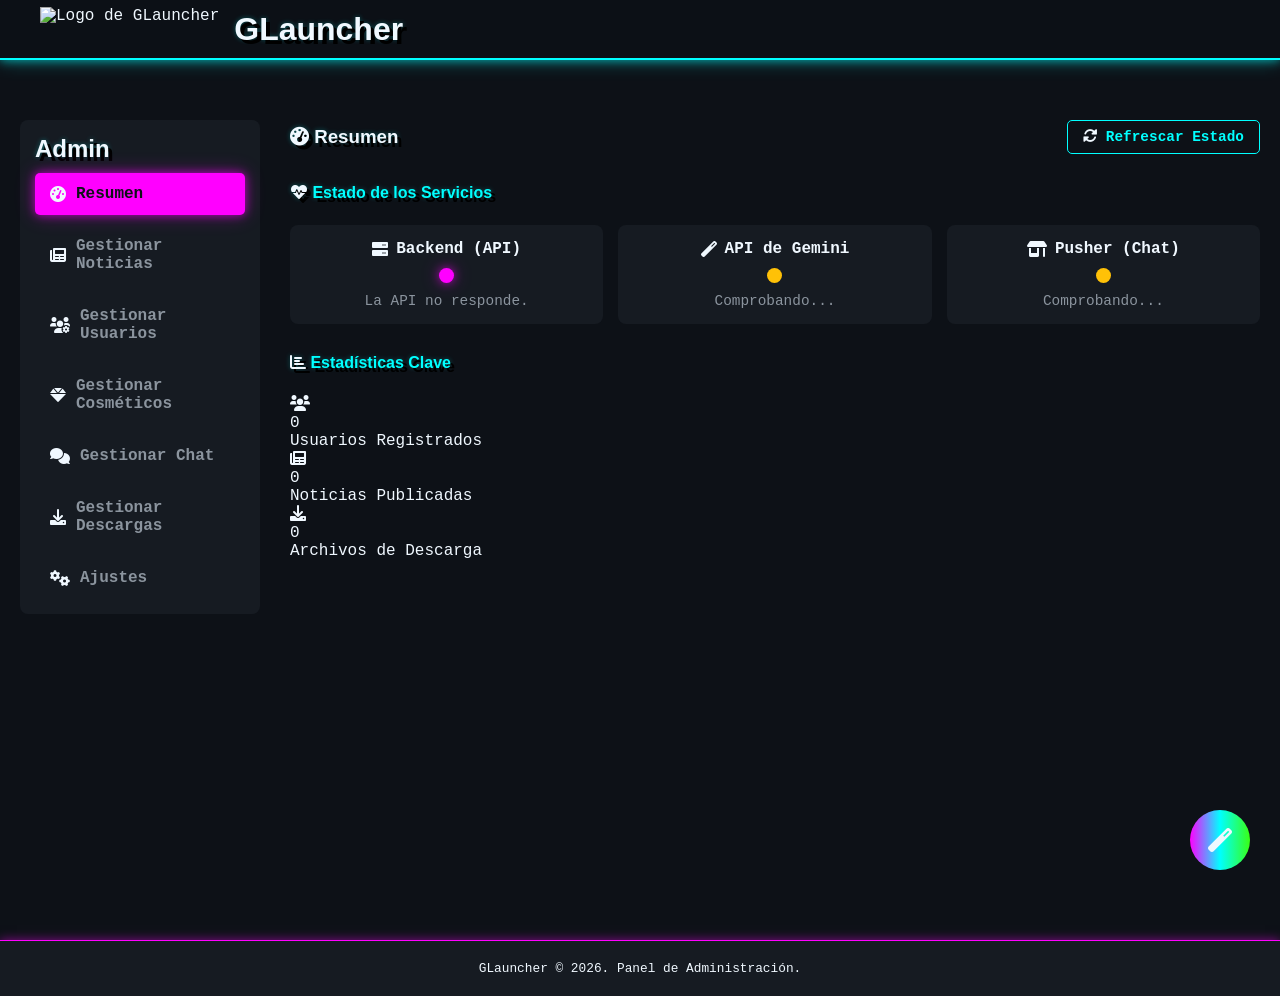
==== admin.html @ f02b7569 "Update 4.3" ====
<!DOCTYPE html>
<html lang="es">
<head>
    <meta charset="UTF-8">
    <meta name="viewport" content="width=device-width, initial-scale=1.0">
    <title>Panel de Administración - GLauncher</title>
    <link rel="stylesheet" href="css/styles.css">
    <link rel="stylesheet" href="css/admin-styles.css">
    <link rel="stylesheet" href="https://cdnjs.cloudflare.com/ajax/libs/font-awesome/6.0.0-beta3/css/all.min.css">
    <script type="module" src="https://cdn.jsdelivr.net/npm/emoji-picker-element@^1/index.js"></script>
    <link rel="icon" type="image/png" href="images/GLauncher logo.png">
</head>
<body>
    <!-- Spinner de Carga, Notificaciones y Pantalla Offline -->
    <div id="notification-container"></div>
    <div id="offline-overlay" class="offline-overlay"><div class="offline-content"><i class="fas fa-wifi"></i><h2>Sin Conexión</h2><p>Revisa tu red e inténtalo de nuevo.</p></div></div>
    
    <!-- Modal para Baneo de Usuario -->
    <div id="ban-modal" class="modal-overlay" style="display: none;">
        <div class="modal-content">
            <h3 id="ban-modal-title">Sancionar Usuario</h3>
            <form id="ban-form">
                <input type="hidden" id="ban-user-id">
                <label for="ban-duration">Duración (horas, 0 para desbanear):</label>
                <input type="number" id="ban-duration" min="0" value="24" required>
                <label for="ban-reason">Motivo:</label>
                <textarea id="ban-reason" rows="3" placeholder="Ej: Uso de lenguaje inapropiado"></textarea>
                <div class="modal-actions"><button type="submit" class="action-btn save-btn">Aplicar</button><button type="button" id="cancel-ban-btn" class="action-btn cancel-btn">Cancelar</button></div>
            </form>
        </div>
    </div>

    <header class="header">
        <div class="logo-container">
            <img src="images/GLauncher logo.png" alt="Logo de GLauncher" class="logo">
            <h1>GLauncher</h1>
        </div>
        <nav id="admin-nav" class.="auth-buttons" style="display: none;">
            <a href="index.html" class="auth-button"><i class="fas fa-home"></i> Volver al Inicio</a>
            <a href="#" id="logout-btn" class="auth-button"><i class="fas fa-sign-out-alt"></i> Cerrar Sesión</a>
        </nav>
    </header>

    <!-- Contenido principal del panel de administración -->
    <main id="admin-main-content" class="main-content admin-page">

        <div class="admin-container">
            <!-- Columna de Navegación -->
            <aside class="admin-sidebar">
                <div class="sidebar-header">
                    <h3 class="neon-title" style="font-size: 1.5em; margin: 0;">Admin</h3>
                </div>
                <a href="#" class="admin-nav-item active" data-target="dashboard-manager"><i class="fas fa-tachometer-alt"></i> Resumen</a>
                <a href="#" class="admin-nav-item" data-target="news-manager"><i class="fas fa-newspaper"></i> Gestionar Noticias</a>
                <a href="#" class="admin-nav-item" data-target="users-manager"><i class="fas fa-users-cog"></i> Gestionar Usuarios</a>
                <a href="#" class="admin-nav-item" data-target="cosmetics-manager"><i class="fas fa-gem"></i> Gestionar Cosméticos</a>
                <a href="#" class="admin-nav-item" data-target="chat-manager"><i class="fas fa-comments"></i> Gestionar Chat</a>
                <a href="#" class="admin-nav-item" data-target="downloads-manager"><i class="fas fa-download"></i> Gestionar Descargas</a>
                <a href="#" class="admin-nav-item" data-target="settings-manager"><i class="fas fa-cogs"></i> Ajustes</a>
            </aside>

            <!-- Contenedor para las vistas principales que se alternan -->
            <div class="admin-main-view">

                <!-- SECCIÓN 0: DASHBOARD / RESUMEN -->
                <section id="dashboard-manager" class="admin-section active">
                    <div class="dashboard-header">
                        <h3><i class="fas fa-tachometer-alt"></i> Resumen</h3>
                        <button id="refresh-status-btn" class="action-btn btn-blue-outline"><i class="fas fa-sync-alt"></i> Refrescar Estado</button>
                    </div>

                    <h4 class="dashboard-subheader"><i class="fas fa-heartbeat"></i> Estado de los Servicios</h4>
                    <div class="status-grid">
                        <div class="status-card" id="status-backend">
                            <div class="status-header"><i class="fas fa-server"></i><span>Backend (API)</span></div>
                            <div class="status-indicator loading" title="Comprobando..."></div>
                            <div class="status-text">Comprobando...</div>
                        </div>
                        <div class="status-card" id="status-gemini">
                            <div class="status-header"><i class="fas fa-magic"></i><span>API de Gemini</span></div>
                            <div class="status-indicator loading" title="Comprobando..."></div>
                            <div class="status-text">Comprobando...</div>
                        </div>
                        <div class="status-card" id="status-pusher">
                            <div class="status-header"><i class="fa-solid fa-shop"></i><span>Pusher (Chat)</span></div>
                            <div class="status-indicator loading" title="Comprobando..."></div>
                            <div class="status-text">Comprobando...</div>
                        </div>
                    </div>

                    <h4 class="dashboard-subheader"><i class="fas fa-chart-bar"></i> Estadísticas Clave</h4>
                    <div class="dashboard-grid">
                        <div class="stat-card">
                            <i class="fas fa-users stat-icon"></i>
                            <div class="stat-value" id="stat-total-users">0</div>
                            <div class="stat-label">Usuarios Registrados</div>
                        </div>
                        <div class="stat-card">
                            <i class="fas fa-newspaper stat-icon"></i>
                            <div class="stat-value" id="stat-total-news">0</div>
                            <div class="stat-label">Noticias Publicadas</div>
                        </div>
                        <div class="stat-card">
                            <i class="fas fa-download stat-icon"></i>
                            <div class="stat-value" id="stat-total-downloads">0</div>
                            <div class="stat-label">Archivos de Descarga</div>
                        </div>
                    </div>
                </section>

                <!-- SECCIÓN 1: GESTOR DE NOTICIAS -->
                <section id="news-manager" class="admin-section">
                    <h3><i class="fas fa-newspaper"></i> Gestionar Noticias</h3>
                    <div class="section-content-grid">
                        <!-- Columna Izquierda: Lista de Noticias -->
                        <div class="news-list-container">
                            <div class="list-header">
                                <h3>Noticias Existentes</h3>
                                <button id="add-new-btn" class="action-btn add-btn"><i class="fas fa-plus"></i> Nueva</button>
                            </div>
                            <div id="news-list" class="news-list">
                                <!-- Las noticias se cargarán aquí -->
                                <p>Cargando noticias...</p>
                            </div>
                        </div>

                        <!-- Columna Derecha: Formulario de Edición/Creación -->
                        <div class="form-container">
                            <form id="news-form">
                                <h3 id="form-title">Crear Nueva Noticia</h3>
                                <input type="hidden" id="news-id" name="id">

                                <div class="form-grid">
                                    <div class="form-group">
                                        <label for="title">Título</label>
                                        <input type="text" id="title" name="title" required>
                                    </div>
                                    <div class="form-group">
                                        <label for="date">Fecha</label>
                                        <input type="date" id="date" name="date" required>
                                    </div>
                                    <div class="form-group">
                                        <label for="category">Categoría</label>
                                        <select id="category" name="category" required>
                                            <option value="juego">Juego</option>
                                            <option value="oficial">Oficial</option>
                                        </select>
                                    </div>
                                    <div class="form-group">
                                        <label for="icon">Icono (Ej: fa-rocket)</label>
                                        <input type="text" id="icon" name="icon" placeholder="Opcional">
                                    </div>
                                </div>

                                <div class="form-group">
                                    <label for="summary">Resumen</label>
                                    <textarea id="summary" name="summary" rows="4" required></textarea>
                                </div>

                                <div class="form-group">
                                    <label for="image">Imagen de la Noticia</label>
                                    <input type="file" id="image" name="image" accept="image/*">
                                    <div id="image-preview-container" style="display: none;">
                                        <img id="image-preview" src="" alt="Vista previa de la imagen">
                                    </div>
                                </div>

                                <div class="form-grid">
                                    <div class="form-group">
                                        <label for="link">URL del Botón</label>
                                        <input type="text" id="link" name="link" required placeholder="https://...">
                                    </div>
                                    <div class="form-group">
                                        <label for="buttonText">Texto del Botón</label>
                                        <input type="text" id="buttonText" name="buttonText" required placeholder="Leer más">
                                    </div>
                                </div>

                                <div class="form-actions">
                                    <button type="submit" id="save-btn" class="action-btn save-btn"><i class="fas fa-save"></i> Guardar</button>
                                    <button type="button" id="cancel-btn" class="action-btn cancel-btn" style="display: none;">Cancelar</button>
                                </div>
                            </form>
                        </div>
                    </div>
                </section>

                <!-- SECCIÓN 2: GESTOR DE USUARIOS -->
                <section id="users-manager" class="admin-section">
                    <h3><i class="fas fa-users-cog"></i> Usuarios Registrados</h3>
                    <div class="user-table-container">
                        <table class="user-table">
                            <thead>
                                <tr>
                                    <th>ID</th>
                                    <th>Nombre de Usuario</th>
                                    <th>Rol y Permisos</th>
                                    <th>Acción</th>
                                </tr>
                            </thead>
                            <tbody id="user-list-body">
                                <!-- Los usuarios se cargarán aquí -->
                            </tbody>
                        </table>
                    </div>
                </section>

                <!-- SECCIÓN NUEVA: GESTOR DE COSMÉTICOS -->
                <section id="cosmetics-manager" class="admin-section">
                    <h3><i class="fas fa-gem"></i> Importador de Accesorios y Cosméticos</h3>
                    <div class="section-content-grid">
                        <!-- Columna Izquierda: Lista de Cosméticos -->
                        <div class="news-list-container">
                            <div class="list-header">
                                <h3>Cosméticos Existentes</h3>
                            </div>
                            <div id="cosmetics-list" class="news-list">
                                <!-- Los cosméticos se cargarán aquí -->
                                <p>Cargando cosméticos...</p>
                            </div>
                        </div>

                        <!-- Columna Derecha: Formulario de Creación -->
                        <div class="form-container">
                            <form id="cosmetic-form" enctype="multipart/form-data">
                                <h3>Añadir Nuevo Cosmético</h3>
                                <div class="form-group">
                                    <label for="cosmetic-name">Nombre del Ítem</label>
                                    <input type="text" id="cosmetic-name" name="name" required>
                                </div>
                                <div class="form-group">
                                    <label for="cosmetic-description">Descripción</label>
                                    <textarea id="cosmetic-description" name="description" rows="3" required></textarea>
                                </div>
                                <div class="form-grid">
                                    <div class="form-group">
                                        <label for="cosmetic-price">Precio (GCoins)</label>
                                        <input type="number" id="cosmetic-price" name="price" required min="0">
                                    </div>
                                    <div class="form-group">
                                        <label for="cosmetic-rarity">Rareza</label>
                                        <select id="cosmetic-rarity" name="rarity" required>
                                            <option value="common">Común</option>
                                            <option value="rare">Raro</option>
                                            <option value="epic">Épico</option>
                                            <option value="legendary">Legendario</option>
                                        </select>
                                    </div>
                                    <div class="form-group">
                                        <label for="cosmetic-category">Categoría</label>
                                        <select id="cosmetic-category" name="category" required>
                                            <option value="Capas">Capas</option>
                                            <option value="Alas">Alas</option>
                                            <option value="Auras">Auras</option>
                                            <option value="Mascotas">Mascotas</option>
                                            <option value="Accesorios">Accesorios (Cabeza)</option>
                                            <option value="Emotes">Emotes</option>
                                        </select>
                                    </div>
                                </div>
                                <div class="form-group"><label>Archivos</label></div>
                                <input type="file" id="cosmetic-model-file" name="model_file" required accept=".bbmodel,.json,.obj"> <small>Modelo 3D (.bbmodel, .json)</small><br>
                                <input type="file" id="cosmetic-image-file" name="image_file" required accept="image/png, image/jpeg, image/gif"> <small>Imagen de vista previa</small>
                                
                                <div class="form-actions" style="margin-top: 20px;">
                                    <button type="submit" class="action-btn save-btn"><i class="fas fa-upload"></i> Crear Ítem</button>
                                </div>
                            </form>
                        </div>
                    </div>
                </section>

                <!-- SECCIÓN 3: GESTOR DE CHAT -->
                <section id="chat-manager" class="admin-section">
                    <h3><i class="fas fa-comments"></i> Herramientas del Chat de TropiRumba</h3>
                    <div class="section-content-grid">
                        <!-- Columna Izquierda: Enviar Mensajes y Reportes -->
                        <div class="form-container">
                            <form id="system-message-form">
                                <h3 id="form-title-system">Enviar Mensaje del Sistema</h3>
                                <div class="form-group">
                                    <label for="system-message-content">Contenido del Mensaje</label>
                                    <textarea id="system-message-content" name="content" rows="4" required placeholder="Ej: El servidor se reiniciará en 5 minutos."></textarea>
                                </div>
                                <div class="form-actions">
                                    <button type="submit" class="action-btn save-btn"><i class="fas fa-paper-plane"></i> Enviar a todos</button>
                                </div>
                            </form>
                        </div>
                        <!-- Columna Derecha: Vista del Chat -->
                        <div class="chat-view-container">
                            <div class="list-header">
                                <h3><i class="fas fa-eye"></i> Vista del Chat Local</h3>
                                <button id="refresh-chat-btn" class="action-btn" style="background-color: var(--neon-blue); color: var(--main-bg-color); border: none;"><i class="fas fa-sync-alt"></i> Refrescar</button>
                                <button id="delete-all-chat-btn" class="action-btn" style="background-color: var(--neon-pink); color: var(--main-bg-color); border: none;"><i class="fas fa-bomb"></i> Borrar Todo</button>
                            </div>
                            <div id="admin-chat-view" class="admin-chat-view"></div>
                        </div>
                    </div>
                </section>

                <!-- SECCIÓN 4: GESTOR DE DESCARGAS -->
                <section id="downloads-manager" class="admin-section">
                    <h3><i class="fas fa-download"></i> Archivos para Descargar</h3>
                    <div class="section-content-grid">
                        <!-- Columna Izquierda: Lista de Descargas -->
                        <div class="news-list-container">
                            <div class="list-header">
                                <h3>Archivos Disponibles</h3>
                            </div>
                            <div id="downloads-list" class="news-list">
                                <!-- Las descargas se cargarán aquí -->
                            </div>
                        </div>
                        <!-- Columna Derecha: Formulario para añadir descarga -->
                        <div class="form-container">
                            <form id="download-form" enctype="multipart/form-data">
                                <h3>Añadir Nuevo Archivo</h3>
                                <div class="form-group">
                                    <label for="platform">Plataforma</label>
                                    <select id="platform" name="platform" required>
                                        <option value="Windows">Windows</option>
                                        <option value="macOS">macOS</option>
                                        <option value="Linux">Linux</option>
                                        <option value="Android">Android</option>
                                        <option value="iOS">iOS</option>
                                    </select>
                                </div>
                                <div class="form-group">
                                    <label for="version">Versión (ej: 64-bit, Universal)</label>
                                    <input type="text" id="version" name="version" required>
                                </div>
                                <div class="form-group">
                                    <label for="icon_class">Clase de Icono (FontAwesome)</label>
                                    <input type="text" id="icon_class" name="icon_class" placeholder="Ej: fab fa-windows" required>
                                </div>
                                <div class="form-group">
                                    <label for="download_file">Archivo (.zip, .exe, etc.)</label>
                                    <input type="file" id="download_file" name="download_file" required>
                                </div>
                                <div class="form-actions">
                                    <button type="submit" class="action-btn save-btn"><i class="fas fa-upload"></i> Subir y Guardar</button>
                                </div>
                            </form>
                        </div>
                    </div>
                </section>

                <!-- SECCIÓN 5: AJUSTES -->
                <section id="settings-manager" class="admin-section">
                    <h3><i class="fas fa-cogs"></i> Ajustes Generales</h3>
                    <div class="settings-grid">
                        <div class="setting-card">
                            <div class="setting-info">
                                <h4>Modo Mantenimiento</h4>
                                <p>Activa esta opción para deshabilitar el acceso al launcher y mostrar un aviso.</p>
                            </div>
                            <div class="setting-control">
                                <label class="toggle-switch">
                                    <input type="checkbox" id="maintenance-mode-toggle">
                                    <span class="slider"></span>
                                </label>
                            </div>
                        </div>
                        <div class="setting-card">
                            <div class="setting-info">
                                <h4>Limpiar Caché</h4>
                                <p>Borra los datos temporales del servidor para forzar la recarga de recursos.</p>
                            </div>
                            <div class="setting-control">
                                <button class="action-btn" style="background-color: var(--neon-blue); color: var(--main-bg-color);">Limpiar</button>
                            </div>
                        </div>
                        <div class="setting-card">
                            <div class="setting-info">
                                <h4>Registros de Errores</h4>
                                <p>Ver o limpiar los registros de errores del servidor para diagnosticar problemas.</p>
                            </div>
                            <div class="setting-control">
                                <button class="action-btn" style="border: 1px solid var(--neon-blue); color: var(--neon-blue);">Ver Logs</button>
                                <button class="action-btn" style="border: 1px solid var(--neon-pink); color: var(--neon-pink);">Limpiar Logs</button>
                            </div>
                        </div>
                        <div class="setting-card">
                            <div class="setting-info">
                                <h4>Clave API de Gemini</h4>
                                <p>Configura la clave de API para el asistente de IA. Se guarda de forma segura en el servidor.</p>
                            </div>
                            <div class="setting-control" style="display: flex; gap: 10px;">
                                <input type="password" id="gemini-api-key-input" placeholder="Nueva clave de API" style="flex-grow: 1;">
                                <button class="action-btn save-btn">Guardar</button>
                            </div>
                        </div>
                        <div class="setting-card danger-zone">
                            <div class="setting-info">
                                <h4><i class="fas fa-skull-crossbones"></i> Limpieza Total de Datos</h4>
                                <p>Elimina permanentemente todos los usuarios (excepto admins) y todos los mensajes del chat. <strong>Esta acción es irreversible.</strong></p>
                            </div>
                            <div class="setting-control">
                                <button id="wipe-data-btn" class="action-btn" style="background-color: var(--neon-pink); color: var(--main-bg-color);">Limpiar Datos</button>
                            </div>
                        </div>
                    </div>
                </section>
            </div>
        </div>
    </main>

    <!-- Botón Flotante Global para el Asistente Gemini -->
    <button id="floating-gemini-btn" class="floating-gemini-btn" title="Abrir Asistente de IA">
        <i class="fas fa-magic"></i>
    </button>

    <!-- Widget de Chat Flotante del Asistente Gemini -->
    <div id="gemini-chat-widget" class="gemini-chat-widget">
        <div class="gemini-widget-header">
            <h3><i class="fas fa-magic"></i> Asistente de IA</h3>
            <div class="widget-controls">
                <button id="gemini-reset-btn" class="widget-control-btn" title="Nueva conversación"><i class="fas fa-sync-alt"></i></button>
                <button id="gemini-widget-close" class="widget-control-btn" title="Cerrar">&times;</button>
            </div>
        </div>
        <div id="gemini-chat-log" class="gemini-chat-log"></div>
        <div class="gemini-input-area">
            <!-- Contenedor para la vista previa del archivo adjunto -->
            <div id="gemini-file-preview-container" class="gemini-file-preview-container" style="display: none;">
                <span id="gemini-file-preview-text"></span>
                <button id="gemini-remove-file-btn" class="remove-file-btn" title="Quitar archivo">&times;</button>
            </div>
            <!-- Sugerencias de Prompts -->
            <div class="gemini-prompt-suggestions">
                <button class="prompt-suggestion-btn" data-prompt="Redacta una noticia sobre una nueva actualización.">Noticia de Actualización</button>
                <button class="prompt-suggestion-btn" data-prompt="Sugiere 3 títulos para una noticia sobre un evento de la comunidad.">Sugerir Títulos</button>
                <button class="prompt-suggestion-btn" data-prompt="Revisa la siguiente descripción para que sea más atractiva:">Revisar Texto</button>
            </div>
            <form id="gemini-chat-form" class="gemini-chat-form">
                <button type="button" id="gemini-mic-btn" class="gemini-chat-control-btn" title="Grabar audio"><i class="fas fa-microphone"></i></button>
                <button type="button" id="gemini-emoji-btn" class="gemini-chat-control-btn"><i class="fas fa-smile"></i></button>
                <label for="gemini-file-input" class="gemini-chat-control-btn file-upload-btn" title="Adjuntar archivo">
                    <i class="fas fa-paperclip"></i>
                </label>
                <input type="file" id="gemini-file-input" style="display: none;">
                <input type="text" id="gemini-chat-input" placeholder="Escribe tu pregunta aquí..." autocomplete="off">
                <button type="submit" class="gemini-chat-send-btn"><i class="fas fa-paper-plane"></i></button>
            </form>
            <div id="gemini-picker-container" class="picker-container"><emoji-picker class="dark"></emoji-picker></div>
        </div>
    </div>

    <footer class="footer">
        <p>GLauncher &copy; 2026. Panel de Administración.</p>
    </footer>

    <audio id="chat-notification-sound" src="sounds/chat_notification.mp3" preload="auto"></audio>
    <script src="js/admin-script.js"></script>
    <script>
    // El contenido completo de admin-script.js se pega aquí para asegurar su funcionamiento.
    document.addEventListener('DOMContentLoaded', () => {
    const BACKEND_URL = 'https://glauncher-api.onrender.com';
    let ADMIN_KEY = null; // Variable para almacenar la clave de admin
    // --- Elementos del DOM ---
    const newsList = document.getElementById('news-list');
    const newsForm = document.getElementById('news-form');
    const formTitle = document.getElementById('form-title');
    const newsIdInput = document.getElementById('news-id');
    const saveBtn = document.getElementById('save-btn');
    const cancelBtn = document.getElementById('cancel-btn');
    const addNewBtn = document.getElementById('add-new-btn');
    const imageInput = document.getElementById('image');
    const imagePreview = document.getElementById('image-preview');
    const imagePreviewContainer = document.getElementById('image-preview-container');
    const logoutButton = document.getElementById('logout-btn');

    // --- Elementos del Dashboard ---
    const refreshStatusBtn = document.getElementById('refresh-status-btn');


    // --- Elementos del Chat Manager ---
    const systemMessageForm = document.getElementById('system-message-form');
    const systemMessageContent = document.getElementById('system-message-content');
    const adminChatView = document.getElementById('admin-chat-view');
    const deleteAllChatBtn = document.getElementById('delete-all-chat-btn');

    // --- Elementos del Download Manager ---
    const downloadForm = document.getElementById('download-form');
    const downloadsList = document.getElementById('downloads-list');

    // --- Elementos de Ajustes ---
    const wipeDataBtn = document.getElementById('wipe-data-btn');

    // --- Elementos del Cosmetic Manager ---
    const cosmeticForm = document.getElementById('cosmetic-form');
    const cosmeticsList = document.getElementById('cosmetics-list');

    // --- Elementos del Modal de Baneo ---
    const banModal = document.getElementById('ban-modal');
    const banForm = document.getElementById('ban-form');
    const cancelBanBtn = document.getElementById('cancel-ban-btn');

    // --- Elementos del User Manager ---
    const userTableBody = document.getElementById('user-list-body');

    // --- Elementos del Asistente Gemini ---
    const geminiChatWidget = document.getElementById('gemini-chat-widget');
    const geminiWidgetClose = document.getElementById('gemini-widget-close');
    const geminiChatLog = document.getElementById('gemini-chat-log');
    const geminiChatForm = document.getElementById('gemini-chat-form');
    const geminiChatInput = document.getElementById('gemini-chat-input');
    const geminiMicBtn = document.getElementById('gemini-mic-btn');
    const floatingGeminiBtn = document.getElementById('floating-gemini-btn');
    const geminiEmojiBtn = document.getElementById('gemini-emoji-btn');
    const geminiPickerContainer = document.getElementById('gemini-picker-container');
    const notificationSound = document.getElementById('chat-notification-sound');
    const geminiResetBtn = document.getElementById('gemini-reset-btn');
    let geminiChatHistory = []; // Array para almacenar el historial de la conversación

    let currentNews = [];
    let attachedFile = null; // Variable para el archivo adjunto
    let mediaRecorder; // Para grabar audio
    let audioChunks = [];

    const filePreviewContainer = document.getElementById('gemini-file-preview-container');
    const filePreviewText = document.getElementById('gemini-file-preview-text');
    const removeFileBtn = document.getElementById('gemini-remove-file-btn');
    let chatPollInterval = null; // Variable para controlar la actualización del chat

    async function loadNews() {
        try {
            const response = await fetch(`${BACKEND_URL}/api/news`);
            currentNews = await response.json();
            renderNewsList();
        } catch (error) {
            newsList.innerHTML = '<p class="error-msg">Error al cargar noticias.</p>';
            console.error(error);
        }
    }

    function renderNewsList() {
        newsList.innerHTML = '';
        if (currentNews.length === 0) {
            newsList.innerHTML = '<p>No hay noticias para mostrar.</p>';
            return;
        }
        currentNews.forEach(item => {
            const newsItemDiv = document.createElement('div');
            newsItemDiv.className = 'news-list-item';
            newsItemDiv.innerHTML = `
                <div class="item-info" data-id="${item.id}">
                    <span class="item-date">${item.date}</span>
                    <span class="item-title">${item.title}</span>
                </div>
                <div class="item-actions">
                    <button class="edit-btn" data-id="${item.id}"><i class="fas fa-edit"></i></button>
                    <button class="delete-btn" data-id="${item.id}"><i class="fas fa-trash"></i></button>
                </div>
            `;
            newsList.appendChild(newsItemDiv);
        });
    }

    // --- Lógica del Dashboard de Resumen ---
    async function loadDashboardStats() {
        // Cargar estadísticas numéricas
        try {
            const usersResponse = await fetch(`${BACKEND_URL}/api/admin/users`, { credentials: 'include' });
            const newsResponse = await fetch(`${BACKEND_URL}/api/news`);
            const downloadsResponse = await fetch(`${BACKEND_URL}/api/downloads`);

            if (usersResponse.ok) {
                const users = await usersResponse.json();
                document.getElementById('stat-total-users').textContent = users.length;
            }
            if (newsResponse.ok) {
                const news = await newsResponse.json();
                document.getElementById('stat-total-news').textContent = news.length;
            }
            if (downloadsResponse.ok) {
                const downloads = await downloadsResponse.json();
                document.getElementById('stat-total-downloads').textContent = downloads.length;
            }
        } catch (error) { console.error("Error al cargar estadísticas:", error); }
    }

    // --- Lógica para el Status Check del Dashboard ---
    async function checkSystemStatus() {
        const services = ['backend', 'gemini', 'pusher'];
        // Poner todo en estado de carga
        services.forEach(service => {
            const card = document.getElementById(`status-${service}`);
            if (!card) return;
            const indicator = card.querySelector('.status-indicator');
            const text = card.querySelector('.status-text');
            indicator.className = 'status-indicator loading';
            text.textContent = 'Comprobando...';
        });

        try {
            const response = await fetch(`${BACKEND_URL}/api/admin/status`, { credentials: 'include' });
            if (!response.ok) throw new Error('No se pudo obtener el estado.');
            
            const statuses = await response.json();
            
            Object.keys(statuses).forEach(serviceKey => {
                const card = document.getElementById(`status-${serviceKey}`);
                if (card) {
                    const indicator = card.querySelector('.status-indicator');
                    const text = card.querySelector('.status-text');
                    const { status, message } = statuses[serviceKey];
                    
                    indicator.title = message; // Añadir tooltip con más info
                    indicator.className = `status-indicator ${status}`; // 'online' u 'offline'
                    text.textContent = message;
                }
            });

        } catch (error) {
            console.error("Error al comprobar el estado del sistema:", error);
            // Marcar el backend como offline si la petición principal falla
            const backendCard = document.getElementById('status-backend');
            if(backendCard) {
                backendCard.querySelector('.status-indicator').className = 'status-indicator offline';
                backendCard.querySelector('.status-text').textContent = 'La API no responde.';
            }
        }
    }

    if(logoutButton) {
        logoutButton.addEventListener('click', async (e) => {
            e.preventDefault();
            try {
                const response = await fetch(`${BACKEND_URL}/logout`, { credentials: 'include' });
                if (response.ok) {
                    alert("Has cerrado sesión. Serás redirigido a la página de inicio.");
                    window.location.href = 'index.html';
                } else {
                    throw new Error('Fallo al cerrar sesión.');
                }
            } catch (error) {
                alert(`Error: ${error.message}`);
            }
        });
    }

    function resetForm() {
        if(!newsForm) return;
        newsForm.reset();
        newsIdInput.value = '';
        formTitle.textContent = 'Crear Nueva Noticia';
        saveBtn.innerHTML = '<i class="fas fa-plus"></i> Crear Noticia';
        cancelBtn.style.display = 'none';
        imagePreview.src = '';
        imagePreviewContainer.style.display = 'none';
        document.getElementById('date').valueAsDate = new Date();
    }

    function populateForm(newsId) {
        const item = currentNews.find(n => n.id === newsId);
        if (!item) return;

        formTitle.textContent = `Editando: ${item.title}`;
        newsIdInput.value = item.id;
        document.getElementById('title').value = item.title;
        document.getElementById('date').value = item.date.split(' ')[0]; // Tomar solo la parte YYYY-MM-DD
        document.getElementById('category').value = item.category;
        document.getElementById('icon').value = item.icon;
        document.getElementById('summary').value = item.summary;
        
        const imageUrl = item.image.startsWith('/uploads/') ? `${BACKEND_URL}${item.image}` : item.image;
        imagePreview.src = imageUrl;
        imagePreviewContainer.style.display = 'block';
        document.getElementById('link').value = item.link;
        document.getElementById('buttonText').value = item.buttonText;

        saveBtn.innerHTML = '<i class="fas fa-save"></i> Guardar Cambios';
        cancelBtn.style.display = 'inline-block';
    }

    if(newsForm) {
        newsForm.addEventListener('submit', async (e) => {
            e.preventDefault();
            const id = newsIdInput.value;
            const formData = new FormData(newsForm);

            const method = id ? 'PUT' : 'POST';
            const url = id ? `${BACKEND_URL}/api/news/update/${id}` : `${BACKEND_URL}/api/news/create`;

            if (id && !imageInput.files[0]) {
                const item = currentNews.find(n => n.id == id);
                formData.append('current_image_path', item.image);
            }

            try {
                const response = await fetch(url, {
                    method: method,
                    credentials: 'include',
                    body: formData
                });

                const result = await response.json();
                if (!response.ok) throw new Error(result.message);

                alert(result.message);
                resetForm();
                loadNews();

            } catch (error) {
                alert(`Error: ${error.message}`);
                console.error(error);
            }
        });
    }

    if(newsList) {
        newsList.addEventListener('click', (e) => {
            const editButton = e.target.closest('.edit-btn');
            const deleteButton = e.target.closest('.delete-btn');
            const itemInfo = e.target.closest('.item-info');

            if (editButton || itemInfo) {
                const id = parseInt((editButton || itemInfo).dataset.id);
                populateForm(id);
            }

            if (deleteButton) {
                const id = parseInt(deleteButton.dataset.id);
                if (confirm('¿Estás seguro de que quieres eliminar esta noticia? Esta acción no se puede deshacer.')) {
                    deleteNews(id);
                }
            }
        });
    }

    async function deleteNews(id) {
        try {
            const response = await fetch(`${BACKEND_URL}/api/news/delete/${id}`, {
                method: 'DELETE',
                credentials: 'include',
            });
            const result = await response.json();
            if (!response.ok) throw new Error(result.message);
            
            alert(result.message);
            loadNews();

        } catch (error) {
            alert(`Error: ${error.message}`);
            console.error(error);
        }
    }

    if(addNewBtn) addNewBtn.addEventListener('click', () => resetForm());
    if(cancelBtn) cancelBtn.addEventListener('click', () => resetForm());

    const navItems = document.querySelectorAll('.admin-nav-item');
    const adminSections = document.querySelectorAll('.admin-section');

    navItems.forEach(item => {
        item.addEventListener('click', (e) => {
            e.preventDefault();
            const targetId = item.dataset.target;

            if (chatPollInterval) {
                clearInterval(chatPollInterval);
                chatPollInterval = null;
            }

            navItems.forEach(nav => nav.classList.remove('active'));
            item.classList.add('active');

            if (targetId === 'chat-manager') {
                loadChatMessages();
                chatPollInterval = setInterval(loadChatMessages, 5000);
            } else if (targetId === 'downloads-manager') {
                loadDownloads();
            } else if (targetId === 'users-manager') {
                loadAllUsersForAdmin();
            } else if (targetId === 'cosmetics-manager') {
                // Cargar cosméticos cuando se selecciona la pestaña
                loadCosmetics();
            } else if (targetId === 'dashboard-manager') {
                loadDashboardStats();
                checkSystemStatus();
            }

            adminSections.forEach(section => {
                section.classList.remove('active');
                if (section.id === targetId) {
                    section.classList.add('active');
                }
            });
        });
    });

    if (refreshStatusBtn) {
        refreshStatusBtn.addEventListener('click', checkSystemStatus);
    }

    async function loadAllUsersForAdmin() {
        if (!userTableBody) return;
        userTableBody.innerHTML = '<tr><td colspan="4" style="text-align:center;">Cargando usuarios...</td></tr>';
        try {
            const response = await fetch(`${BACKEND_URL}/api/admin/users`, { 
                credentials: 'include'
            });
            if (!response.ok) throw new Error('No se pudo obtener la lista de usuarios.');
    
            const users = await response.json();
            renderAdminUsersTable(users);
        } catch (error) {
            userTableBody.innerHTML = `<tr><td colspan="4" class="error-text" style="text-align:center;">${error.message}</td></tr>`;
        }
    }

    function renderAdminUsersTable(users) {
        if (!userTableBody) return;
        userTableBody.innerHTML = '';
        const roles = ["Pico de madera", "Pico de Piedra", "Pico de Hierro", "Pico de Oro", "Pico de Diamante", "Pico de Netherite"];

        users.forEach(user => {
            const row = document.createElement('tr');
            row.dataset.userId = user.id;
            if (user.is_banned) {
                row.classList.add('banned-user');
            }

            const roleOptions = roles.map(role => 
                `<option value="${role}" ${user.role === role ? 'selected' : ''}>${role}</option>`
            ).join('');

            let banStatus = '';
            if (user.is_banned) {
                const banEndDate = new Date(user.banned_until).toLocaleString();
                banStatus = `<div class="ban-status" title="Motivo: ${user.ban_reason || 'No especificado'}"><i class="fas fa-gavel"></i> Baneado hasta: ${banEndDate}</div>`;
            }

            row.innerHTML = `
                <td>${user.id}</td>
                <td>
                    <img src="${user.avatar_url || 'images/avatars/default-avatar.png'}" class="user-avatar-table">
                    ${user.username}
                </td>
                <td>
                    ${banStatus}
                    <select class="role-select">${roleOptions}</select>
                    <label class="toggle-switch">
                        <input type="checkbox" class="admin-checkbox" ${user.is_admin ? 'checked' : ''}>
                        <span class="slider"></span>
                    </label>
                </td>
                <td>
                    <button class="action-btn save-btn" title="Guardar Cambios"><i class="fas fa-save"></i></button>
                    <button class="action-btn ban-btn" title="Sancionar Usuario"><i class="fas fa-gavel"></i></button>
                </td>
            `;
            userTableBody.appendChild(row);
        });
    }

    if(userTableBody) {
        userTableBody.addEventListener('click', async (event) => {
            if (event.target.closest('.save-btn')) {
                const saveButton = event.target;
                const userRow = saveButton.closest('tr');
                const userId = userRow.dataset.userId;
                const roleSelect = userRow.querySelector('.role-select');
                const adminCheckbox = userRow.querySelector('.admin-checkbox');

                const newRole = roleSelect.value;
                const isAdmin = adminCheckbox.checked;

                saveButton.disabled = true;
                saveButton.innerHTML = '<i class="fas fa-spinner fa-spin"></i>';

                try {
                    const response = await fetch(`${BACKEND_URL}/api/admin/update_user`, {
                        method: 'POST',
                        headers: { 'Content-Type': 'application/json' },
                        credentials: 'include',
                        body: JSON.stringify({ user_id: userId, role: newRole, is_admin: isAdmin }),
                    });
                    const result = await response.json();
                    if (!response.ok) throw new Error(result.message || 'Error desconocido');
                    alert('Usuario actualizado con éxito');
                } catch (error) {
                    alert(`Error: ${error.message}`);
                } finally {
                    saveButton.disabled = false;
                    saveButton.textContent = 'Guardar';
                }
            }
        });

        userTableBody.addEventListener('click', (e) => {
            if (e.target.closest('.ban-btn')) {
                const userRow = e.target.closest('tr');
                const userId = userRow.dataset.userId;
                openBanModal(userId);
            }
        });
    }

    async function loadChatMessages() {
        if (!adminChatView) return;
        try {
            const response = await fetch(`${BACKEND_URL}/api/chat_messages`, {
                credentials: 'include'
            });
            if (!response.ok) throw new Error('No se pudieron cargar los mensajes.');
            const messages = await response.json();
            renderChatMessages(messages);
        } catch (error) {
            adminChatView.innerHTML = `<p style="color: var(--neon-pink);">${error.message}</p>`;
        }
    }

    function renderChatMessages(messages) {
        adminChatView.innerHTML = '';
        messages.forEach(msg => {
            const msgDiv = document.createElement('div');
            msgDiv.className = `chat-message ${msg.username === 'Sistema' ? 'system' : 'user'}`;
            
            let contentHTML;
            if (msg.type === 'gif') {
                contentHTML = `<strong>${msg.username}:</strong><br><img src="${msg.content}" alt="GIF" class="chat-gif">`;
            } else {
                contentHTML = `<strong>${msg.username}:</strong> ${msg.content}`;
            }

            msgDiv.innerHTML = `
                <p>${contentHTML}</p>
                <button class="delete-chat-btn" data-id="${msg.id}" title="Eliminar mensaje">&times;</button>
            `;
            adminChatView.appendChild(msgDiv);
        });
        adminChatView.scrollTop = adminChatView.scrollHeight;
    }

    if(systemMessageForm) {
        systemMessageForm.addEventListener('submit', async (e) => {
            e.preventDefault();
            const content = systemMessageContent.value.trim();
            if (!content) return;

            try {
                const response = await fetch(`${BACKEND_URL}/api/chat_messages/create`, {
                    method: 'POST',
                    headers: { 'Content-Type': 'application/json' },
                    credentials: 'include',
                    body: JSON.stringify({ username: 'Sistema', content: content, type: 'text' })
                });
                if (!response.ok) throw new Error('No se pudo enviar el mensaje.');
                
                alert('Mensaje del sistema enviado con éxito.');
                systemMessageContent.value = '';
                loadChatMessages();
            } catch (error) {
                alert(`Error: ${error.message}`);
            }
        });
    }

    if(adminChatView) {
        adminChatView.addEventListener('click', async (e) => {
            if (e.target.classList.contains('delete-chat-btn')) {
                const messageId = e.target.dataset.id;
                if (confirm('¿Estás seguro de que quieres eliminar este mensaje del chat?')) {
                    const btn = e.target;
                    btn.disabled = true;
                    try {
                        const response = await fetch(`${BACKEND_URL}/api/chat_messages/${messageId}`, {
                            method: 'DELETE',
                            credentials: 'include'
                        });
                        if (!response.ok) throw new Error((await response.json()).message || 'No se pudo eliminar el mensaje.');
                        
                        loadChatMessages();
                    } catch (error) {
                        alert(`Error: ${error.message}`);
                    }
                }
            }
        });
    }

    if(deleteAllChatBtn) {
        deleteAllChatBtn.addEventListener('click', async () => {
            if (confirm('¿ESTÁS COMPLETAMENTE SEGURO?\nEsta acción borrará permanentemente TODOS los mensajes del chat y no se puede deshacer.')) {
                try {
                    const response = await fetch(`${BACKEND_URL}/api/chat_messages/all`, {
                        method: 'DELETE',
                        credentials: 'include'
                    });

                    if (!response.ok) {
                        const result = await response.json();
                        throw new Error(result.message || 'No se pudo limpiar el chat.');
                    }
                    
                    alert((await response.json()).message);
                    loadChatMessages();
                } catch (error) {
                    alert(`Error: ${error.message}`);
                }
            }
        });
    }

    async function loadDownloads() {
        if (!downloadsList) return;
        try {
            const response = await fetch(`${BACKEND_URL}/api/downloads`, {
                credentials: 'include'
            });
            if (!response.ok) throw new Error('No se pudieron cargar las descargas.');
            const downloads = await response.json();
            renderDownloadsList(downloads);
        } catch (error) {
            downloadsList.innerHTML = `<p style="color: var(--neon-pink);">${error.message}</p>`;
        }
    }

    function renderDownloadsList(downloads) {
        downloadsList.innerHTML = '';
        if (downloads.length === 0) {
            downloadsList.innerHTML = '<p>No hay archivos de descarga configurados.</p>';
            return;
        }
        downloads.forEach(item => {
            const downloadItemDiv = document.createElement('div');
            downloadItemDiv.className = 'news-list-item';
            downloadItemDiv.innerHTML = `
                <div class="item-info">
                    <span class="item-date"><i class="${item.icon_class}"></i> ${item.platform}</span>
                    <span class="item-title">${item.version}</span>
                </div>
                <div class="item-actions">
                    <button class="delete-download-btn" data-id="${item.id}"><i class="fas fa-trash"></i></button>
                </div>
            `;
            downloadsList.appendChild(downloadItemDiv);
        });
    }

    if(downloadForm) {
        downloadForm.addEventListener('submit', async (e) => {
            e.preventDefault();
            const formData = new FormData(downloadForm);
            const submitBtn = downloadForm.querySelector('button[type="submit"]');
            const originalBtnText = submitBtn.innerHTML;

            submitBtn.disabled = true;
            submitBtn.innerHTML = '<i class="fas fa-spinner fa-spin"></i> Subiendo...';

            try {
                const response = await fetch(`${BACKEND_URL}/api/downloads/create`, {
                    method: 'POST',
                    credentials: 'include',
                    body: formData
                });

                const result = await response.json();
                if (!response.ok) throw new Error(result.message);

                alert(result.message);
                downloadForm.reset();
                loadDownloads();
            } catch (error) {
                alert(`Error: ${error.message}`);
            } finally {
                submitBtn.disabled = false;
                submitBtn.innerHTML = originalBtnText;
            }
        });
    }

    if(downloadsList) {
        downloadsList.addEventListener('click', async (e) => {
            if (e.target.closest('.delete-download-btn')) {
                const btn = e.target.closest('.delete-download-btn');
                const downloadId = btn.dataset.id;
                if (confirm('¿Estás seguro de que quieres eliminar este archivo de descarga? El archivo físico también será borrado del servidor.')) {
                    deleteDownload(downloadId);
                }
            }
        });
    }

    // --- Lógica para el Modal de Baneo ---
    function openBanModal(userId) {
        document.getElementById('ban-user-id').value = userId;
        banModal.style.display = 'flex';
    }

    function closeBanModal() {
        banModal.style.display = 'none';
        banForm.reset();
    }

    if (banForm) {
        banForm.addEventListener('submit', async (e) => {
            e.preventDefault();
            const userId = document.getElementById('ban-user-id').value;
            const duration = parseInt(document.getElementById('ban-duration').value);
            const reason = document.getElementById('ban-reason').value;
            const submitBtn = banForm.querySelector('button[type="submit"]');

            submitBtn.disabled = true;
            submitBtn.innerHTML = '<i class="fas fa-spinner fa-spin"></i>';

            try {
                const response = await fetch(`${BACKEND_URL}/api/admin/users/ban`, {
                    method: 'POST',
                    headers: { 'Content-Type': 'application/json' },
                    credentials: 'include',
                    body: JSON.stringify({ user_id: userId, duration_hours: duration, reason: reason })
                });
                const result = await response.json();
                if (!response.ok) throw new Error(result.message);
                
                alert(result.message);
                closeBanModal();
                loadAllUsersForAdmin(); // Recargar la lista de usuarios
            } catch (error) {
                alert(`Error: ${error.message}`);
            } finally {
                submitBtn.disabled = false;
                submitBtn.innerHTML = 'Aplicar';
            }
        });
    }

    if (cancelBanBtn) cancelBanBtn.addEventListener('click', closeBanModal);

    // --- Lógica para el Gestor de Cosméticos ---
    async function loadCosmetics() {
        if (!cosmeticsList) return;
        cosmeticsList.innerHTML = '<p>Cargando cosméticos...</p>';
        try {
            const response = await fetch(`${BACKEND_URL}/api/shop/items`);
            if (!response.ok) throw new Error('No se pudieron cargar los cosméticos.');
            const items = await response.json();
            renderCosmeticsList(items);
        } catch (error) {
            cosmeticsList.innerHTML = `<p class="error-text">${error.message}</p>`;
        }
    }

    function renderCosmeticsList(items) {
        cosmeticsList.innerHTML = '';
        if (items.length === 0) {
            cosmeticsList.innerHTML = '<p>No hay cosméticos creados.</p>';
            return;
        }
        items.forEach(item => {
            const itemDiv = document.createElement('div');
            itemDiv.className = 'news-list-item'; // Reutilizamos estilo
            itemDiv.innerHTML = `
                <div class="item-info">
                    <span class="item-date">${item.category}</span>
                    <span class="item-title">${item.name}</span>
                </div>
                <div class="item-actions">
                    <button class="delete-cosmetic-btn" data-id="${item.id}"><i class="fas fa-trash"></i></button>
                </div>
            `;
            cosmeticsList.appendChild(itemDiv);
        });
    }

    if (cosmeticForm) {
        cosmeticForm.addEventListener('submit', async (e) => {
            e.preventDefault();
            const formData = new FormData(cosmeticForm);
            const submitBtn = cosmeticForm.querySelector('button[type="submit"]');
            submitBtn.disabled = true;
            submitBtn.innerHTML = '<i class="fas fa-spinner fa-spin"></i> Creando...';

            try {
                const response = await fetch(`${BACKEND_URL}/api/admin/cosmetics/create`, {
                    method: 'POST',
                    credentials: 'include',
                    body: formData
                });
                const result = await response.json();
                if (!response.ok) throw new Error(result.message);
                alert(result.message);
                cosmeticForm.reset();
                loadCosmetics();
            } catch (error) {
                alert(`Error: ${error.message}`);
            } finally {
                submitBtn.disabled = false;
                submitBtn.innerHTML = '<i class="fas fa-upload"></i> Crear Ítem';
            }
        });
    }

    // --- Lógica de Ajustes ---
    if (wipeDataBtn) {
        wipeDataBtn.addEventListener('click', async () => {
            if (confirm('ADVERTENCIA: Estás a punto de borrar TODOS los usuarios no administradores y TODOS los mensajes del chat. ¿Estás seguro de que quieres continuar?')) {
                if (confirm('CONFIRMACIÓN FINAL: Esta acción es irreversible. ¿Realmente quieres proceder con la limpieza total de datos?')) {
                    wipeDataBtn.disabled = true;
                    wipeDataBtn.innerHTML = '<i class="fas fa-spinner fa-spin"></i> Limpiando...';
                    try {
                        const response = await fetch(`${BACKEND_URL}/api/admin/wipe_all_data`, {
                            method: 'POST',
                            credentials: 'include'
                        });
                        const result = await response.json();
                        if (!response.ok) throw new Error(result.message);
                        alert(result.message);
                    } catch (error) {
                        alert(`Error: ${error.message}`);
                    } finally {
                        wipeDataBtn.disabled = false;
                        wipeDataBtn.innerHTML = 'Limpiar Datos';
                    }
                }
            }
        });
    }

    async function deleteDownload(id) {
        try {
            const response = await fetch(`${BACKEND_URL}/api/downloads/delete/${id}`, {
                method: 'DELETE',
                credentials: 'include'
            });
            const result = await response.json();
            if (!response.ok) throw new Error(result.message);
            
            alert(result.message);
            loadDownloads();

        } catch (error) {
            alert(`Error: ${error.message}`);
        }
    }

    function addMessageToGeminiChat(text, sender) {
        const messageElement = document.createElement('div');
        messageElement.classList.add('gemini-chat-message', sender);

        if (sender === 'assistant') {
            messageElement.innerHTML = `<p>${text}</p><button class="copy-assistant-response-btn" title="Copiar respuesta"><i class="far fa-copy"></i></button>`;
        } else {
            messageElement.innerHTML = `<p>${text}</p>`;
        }

        geminiChatLog.appendChild(messageElement);
        geminiChatLog.scrollTop = geminiChatLog.scrollHeight;

        if (notificationSound) {
            notificationSound.currentTime = 0;
            notificationSound.play().catch(e => console.warn("No se pudo reproducir el sonido:", e));
        }
    }

    const geminiFileInput = document.getElementById('gemini-file-input');

    async function sendPromptToGemini(prompt, sectionContext = null) {
        const file = attachedFile;
        let userMessage = prompt;
        if (file) userMessage += ` (Archivo adjunto: ${file.name})`;
        if (!prompt && file) {
            userMessage = `Analiza el siguiente archivo: ${file.name}`;
            prompt = `Analiza el siguiente archivo.`;
        }

        addMessageToGeminiChat(userMessage, 'user');
        geminiChatInput.value = '';
        if(geminiFileInput) geminiFileInput.value = '';
        toggleGeminiSendButton();

        geminiChatHistory.push({ role: 'user', parts: [{ text: prompt }] });
        clearAttachedFile();

        addMessageToGeminiChat("Pensando...", 'assistant');
        
        const formData = new FormData();
        formData.append('history', JSON.stringify(geminiChatHistory));
        if (sectionContext) formData.append('section', sectionContext);
        if (file) formData.append('file', file);

        try {
            const response = await fetch(`${BACKEND_URL}/api/gemini-chat`, {
                method: 'POST',
                credentials: 'include',
                body: formData
            });
            const data = await response.json();
            
            const loadingMessage = geminiChatLog.querySelector('.assistant:last-child');
            if (loadingMessage) loadingMessage.querySelector('p').innerHTML = data.answer; // Use innerHTML to render markdown
            geminiChatHistory.push({ role: 'model', parts: [{ text: data.answer }] });

        } catch (error) {
            const loadingMessage = geminiChatLog.querySelector('.assistant:last-child');
            if (loadingMessage) loadingMessage.querySelector('p').textContent = "Error de conexión con el asistente. Inténtalo de nuevo.";
            console.error("Error en el chat de Gemini:", error);
        }
    }

    if(geminiResetBtn) {
        geminiResetBtn.addEventListener('click', () => {
            geminiChatLog.innerHTML = '';
            geminiChatHistory = [];
            const currentSection = geminiChatLog.dataset.currentSection || 'general';
            addMessageToGeminiChat(`Hola, soy tu asistente de GLauncher. ¿En qué puedo ayudarte con la sección de ${currentSection.replace('-', ' ').toUpperCase()}?`, 'assistant');
            geminiChatInput.focus();
        });
    }

    if(geminiWidgetClose) geminiWidgetClose.addEventListener('click', () => geminiChatWidget.classList.remove('visible'));

    if(geminiChatForm) {
        geminiChatForm.addEventListener('submit', (e) => {
            e.preventDefault();
            const userPrompt = geminiChatInput.value.trim();
            const currentSection = geminiChatLog.dataset.currentSection;
            if (userPrompt || attachedFile) {
                sendPromptToGemini(userPrompt, currentSection);
            }
        });
    }

    const geminiSendBtn = geminiChatForm ? geminiChatForm.querySelector('.gemini-chat-send-btn') : null;
    function toggleGeminiSendButton() {
        if(geminiSendBtn) geminiSendBtn.disabled = geminiChatInput.value.trim() === '' && !attachedFile;
    }
    if(geminiChatInput) geminiChatInput.addEventListener('input', toggleGeminiSendButton);
    toggleGeminiSendButton();

    if(geminiChatLog) {
        geminiChatLog.addEventListener('click', (e) => {
            const copyBtn = e.target.closest('.copy-assistant-response-btn');
            if (copyBtn) {
                const messageText = copyBtn.previousElementSibling.textContent;
                navigator.clipboard.writeText(messageText).then(() => {
                    const icon = copyBtn.querySelector('i');
                    icon.className = 'fas fa-check';
                    copyBtn.title = "¡Copiado!";
                    setTimeout(() => {
                        icon.className = 'far fa-copy';
                        copyBtn.title = "Copiar respuesta";
                    }, 2000);
                }).catch(err => console.error('Error al copiar:', err));
            }
        });
    }

    if(geminiEmojiBtn) {
        geminiEmojiBtn.addEventListener('click', (event) => {
            event.stopPropagation();
            geminiPickerContainer.classList.toggle('show');
        });
    }

    document.addEventListener('click', (event) => {
        if(geminiPickerContainer && geminiEmojiBtn) {
            const isClickInsidePicker = geminiPickerContainer.contains(event.target);
            const isClickOnEmojiButton = geminiEmojiBtn.contains(event.target);
            if (!isClickInsidePicker && !isClickOnEmojiButton) {
                geminiPickerContainer.classList.remove('show');
            }
        }
    });

    const emojiPicker = document.querySelector('#gemini-picker-container emoji-picker');
    if (emojiPicker) {
        emojiPicker.addEventListener('emoji-click', event => {
            geminiChatInput.value += event.detail.unicode;
            geminiChatInput.focus();
        });
    }

    if(imageInput) {
        imageInput.addEventListener('change', () => {
            const file = imageInput.files[0];
            if (file) {
                imagePreview.src = URL.createObjectURL(file);
                imagePreviewContainer.style.display = 'block';
            }
        });
    }

    if(floatingGeminiBtn) {
        floatingGeminiBtn.addEventListener('click', (e) => {
            e.stopPropagation();
            const isVisible = geminiChatWidget.classList.toggle('visible');

            if (isVisible) {
                const activeSection = document.querySelector('.admin-section.active');
                const sectionId = activeSection ? activeSection.id.replace('-manager', '') : 'general';

                if (geminiChatLog.children.length === 0) {
                    addMessageToGeminiChat(`Hola, soy tu asistente. ¿En qué puedo ayudarte con la sección de ${sectionId.replace('-', ' ').toUpperCase()}?`, 'assistant');
                }
                geminiChatLog.dataset.currentSection = sectionId;
            }
        });
    }

    function handleFileAttachment(file) {
        if (!file) return;
        attachedFile = file;
        filePreviewText.textContent = `Adjunto: ${file.name} (${(file.size / 1024).toFixed(1)} KB)`;
        filePreviewContainer.style.display = 'flex';
        toggleGeminiSendButton();
    }

    function clearAttachedFile() {
        attachedFile = null;
        if(geminiFileInput) geminiFileInput.value = '';
        filePreviewContainer.style.display = 'none';
        toggleGeminiSendButton();
    }

    if(geminiFileInput) geminiFileInput.addEventListener('change', () => handleFileAttachment(geminiFileInput.files[0]));
    if(removeFileBtn) removeFileBtn.addEventListener('click', clearAttachedFile);

    async function startRecording() {
        try {
            const stream = await navigator.mediaDevices.getUserMedia({ audio: true });
            mediaRecorder = new MediaRecorder(stream);
            mediaRecorder.start();
            audioChunks = [];

            mediaRecorder.addEventListener("dataavailable", event => audioChunks.push(event.data));

            mediaRecorder.addEventListener("stop", () => {
                const audioBlob = new Blob(audioChunks, { type: 'audio/webm' });
                const audioFile = new File([audioBlob], "grabacion.webm", { type: 'audio/webm' });
                handleFileAttachment(audioFile);
                stream.getTracks().forEach(track => track.stop());
            });

            geminiMicBtn.classList.add('recording');
            geminiMicBtn.title = "Detener grabación";
            geminiMicBtn.querySelector('i').className = 'fas fa-stop';

        } catch (err) {
            console.error("Error al acceder al micrófono:", err);
            alert("No se pudo acceder al micrófono. Asegúrate de haber dado los permisos necesarios.");
        }
    }

    function stopRecording() {
        if (mediaRecorder && mediaRecorder.state === "recording") {
            mediaRecorder.stop();
            geminiMicBtn.classList.remove('recording');
            geminiMicBtn.title = "Grabar audio";
            geminiMicBtn.querySelector('i').className = 'fas fa-microphone';
        }
    }

    if(geminiMicBtn) {
        geminiMicBtn.addEventListener('click', () => {
            if (mediaRecorder && mediaRecorder.state === "recording") {
                stopRecording();
            } else {
                if (attachedFile) {
                    if (confirm("Ya tienes un archivo adjunto. ¿Quieres reemplazarlo con una grabación de audio?")) {
                        clearAttachedFile();
                        startRecording();
                    }
                } else {
                    startRecording();
                }
            }
        });
    }

    document.querySelectorAll('.prompt-suggestion-btn').forEach(button => {
        button.addEventListener('click', () => {
            geminiChatInput.value = button.dataset.prompt;
            geminiChatInput.focus();
            toggleGeminiSendButton();
        });
    });
    
    // Cargar contenido inicial del panel
    loadDashboardStats();
    checkSystemStatus();
    loadNews();
});
    </script>
</body>
</html>
---- css/styles.css ----
@import url('https://fonts.cdnfonts.com/css/minecraftia');

/* Fuente Local para Títulos */
@font-face {
    font-family: 'MinecraftTitle';
    src: url('../fonts/Minecraft.ttf') format('truetype');
    font-weight: normal;
    font-style: normal;
}
/*
 * ==================================================================================
 * GLAUNCHER WEB UI - NEON RGB STYLESHEET (1100+ líneas)
 * Desarrollado por: Gemini
 * Versión: 2.4 (Final con GUI de shop Corregida y Media Queries)
 * ==================================================================================
 */

/* ==================================================================================
 * 1. VARIABLES Y ANIMACIONES GLOBALES (RGB)
 * ==================================================================================
 */
:root {
    /* Paleta de Colores Neón */
    --main-bg-color: #0d1117; /* Fondo oscuro */
    --secondary-bg-color: #161b22; /* Fondo de contenedores */
    --text-color-light: #f0f8ff; /* Blanco Fantasma (principal) */
    --text-color-dark: #8b949e; /* Gris suave */

    /* Colores Neón */
    --neon-blue: #00ffff;
    --neon-pink: #ff00ff;
    --neon-green: #39ff14;
    --accent-color: var(--neon-pink); /* Color de acento principal */
    --link-color: var(--neon-blue);

    /* Degradados y Sombras Neón */
    --gradient-rgb: linear-gradient(90deg, #ff00ff, #00ffff, #39ff14);
    --shadow-blue: 0 0 10px rgba(0, 255, 255, 0.6), 0 0 20px rgba(0, 255, 255, 0.3);
    --shadow-pink: 0 0 10px rgba(255, 0, 255, 0.6), 0 0 20px rgba(255, 0, 255, 0.3);
    --shadow-green: 0 0 10px rgba(57, 255, 20, 0.6), 0 0 20px rgba(57, 255, 20, 0.3);
    
    /* Dimensiones */
    --header-height: 60px;
    --border-radius-base: 8px;
}

/* Animación RGB Principal */
@keyframes neon-pulse-rgb {
    0% { color: var(--neon-blue); text-shadow: 4px 4px 0 #000, 0 0 10px var(--neon-blue); }
    33% { color: var(--neon-green); text-shadow: 4px 4px 0 #000, 0 0 10px var(--neon-green); }
    66% { color: var(--neon-pink); text-shadow: 4px 4px 0 #000, 0 0 10px var(--neon-pink); }
    100% { color: var(--neon-blue); text-shadow: 4px 4px 0 #000, 0 0 10px var(--neon-blue); }
}

/* Animación de Brillo Neón para el Logo */
@keyframes neon-logo-glow {
    0%, 100% {
        filter: drop-shadow(0 0 3px var(--neon-blue)) drop-shadow(0 0 8px var(--neon-blue));
    }
    50% {
        filter: drop-shadow(0 0 5px var(--neon-pink)) drop-shadow(0 0 15px var(--neon-pink));
    }
}

/* Animación de Sombra RGB Fina (Bordes) */
@keyframes thin-neon-shadow {
    0% { border-color: var(--neon-blue); }
    50% { border-color: var(--neon-pink); }
    100% { border-color: var(--neon-blue); }
}

/* Animación de Parpadeo (Usado en el estado LIVE de la shop) */
@keyframes neon-flicker {
    0%, 19%, 21%, 23%, 25%, 54%, 56%, 100% {
        box-shadow: 0 0 .5rem var(--neon-pink);
        text-shadow: 0 0 .1rem var(--neon-pink);
        color: var(--neon-pink);
    }
    20%, 24%, 55% {
        box-shadow: none;
        text-shadow: none;
        color: rgba(255, 0, 255, 0.5);
    }
}


/* ==================================================================================
 * 2. BASE GLOBAL, SCROLL Y TIPOGRAFÍA
 * ==================================================================================
 */
* {
    box-sizing: border-box;
    margin: 0;
    padding: 0;
    font-family: 'Consolas', 'Courier New', monospace; 
    color: var(--text-color-light);
}

/* Animación de entrada para la página */
body.is-loading {
    opacity: 0;
    transition: opacity 0.5s ease-in-out;
}

body {
    opacity: 1;
    transition: opacity 0.5s ease-in-out;
}

html, body {
    background-color: var(--main-bg-color);
    min-height: 100vh;
    scroll-behavior: smooth;
}

a {
    text-decoration: none;
    color: var(--link-color);
    transition: color 0.3s ease;
}

h1, h2, h3, h4 {
    font-family: 'MinecraftTitle', 'Minecraftia', sans-serif;
    font-weight: 700;
    /* Sombra dura estilo Minecraft + Brillo sutil */
    text-shadow: 4px 4px 0 #000000, 0 0 5px rgba(0, 255, 255, 0.3);
}

.neon-hover-text:hover {
    color: var(--neon-pink) !important;
    text-shadow: 0 0 10px var(--neon-pink);
}

/* Utilidades de Color */
.text-neon-pink { color: var(--neon-pink); }
.text-neon-blue { color: var(--neon-blue); }
.glow-text { text-shadow: var(--shadow-pink); }

/* Scrollbar Personalizado (Neón) */
::-webkit-scrollbar {
    width: 10px;
    height: 10px;
}
::-webkit-scrollbar-track {
    background: var(--secondary-bg-color);
}
::-webkit-scrollbar-thumb {
    background: var(--neon-blue);
    border-radius: 5px;
    box-shadow: 0 0 5px var(--neon-blue);
}
::-webkit-scrollbar-thumb:hover {
    background: var(--neon-pink);
    box-shadow: 0 0 10px var(--neon-pink);
}


/* ==================================================================================
 * 3. HEADER (Encabezado y Navegación)
 * ==================================================================================
 */
.header {
    display: flex;
    justify-content: space-between;
    align-items: center;
    padding: 0 40px;
    height: var(--header-height);
    background-color: rgba(13, 17, 23, 0.95);
    border-bottom: 2px solid var(--neon-blue);
    position: sticky;
    top: 0;
    z-index: 1000;
    backdrop-filter: blur(5px);
    box-shadow: var(--shadow-blue);
}

.logo-container {
    display: flex;
    align-items: center;
}

.logo {
    width: auto;
    height: 45px; /* Ajustado para alinear con el texto imagen */
    margin-right: 15px;
    animation: neon-logo-glow 4s infinite alternate; /* Nueva animación de brillo */
    transition: transform 0.3s ease;
}

/* Nueva clase para controlar el tamaño de la imagen del título */
.logo-title-img {
    height: 45px; /* Altura fija para evitar que sea gigante */
    width: auto;
    filter: drop-shadow(0 0 5px rgba(255, 0, 255, 0.5));
    display: block;
}

.auth-buttons {
    display: flex;
    gap: 10px;
}

/* Estilos Minecraft Bedrock para los botones */
.auth-button {
    background: #3b3b3b; /* Gris piedra base */
    border: 2px solid;
    border-top-color: #5b5b5b; /* Borde luz */
    border-left-color: #5b5b5b;
    border-bottom-color: #1e1e1e; /* Borde sombra */
    border-right-color: #1e1e1e;
    color: #e0e0e0 !important;
    border-radius: 0; /* Sin bordes redondeados */
    text-shadow: 2px 2px 0 #1f1f1f;
    box-shadow: none !important;
    font-family: 'Minecraftia', sans-serif;
    font-weight: bold;
    text-transform: uppercase;
    transition: none;
    padding: 8px 15px;
    font-size: 0.9em;
    display: flex;
    align-items: center;
    justify-content: center;
}

.auth-button:hover {
    background: #2a6e2a; /* Verde Bedrock */
    border-color: #3b9b3b #1a3e1a #1a3e1a #3b9b3b;
    color: #ffffff !important;
    transform: none;
}

/* Botón Activo (Fijo) */
.auth-button.active {
    background: #3b3b3b;
    color: #ffffa0 !important; /* Texto amarillo */
    border-color: #5b5b5b #1e1e1e #1e1e1e #5b5b5b;
}

.youtube-button {
    background: #990000;
    border-color: #cc0000 #660000 #660000 #cc0000;
    color: #fff !important;
    box-shadow: none;
}
.youtube-button:hover {
    background: #ff0000;
    border-color: #ff4d4d #990000 #990000 #ff4d4d;
    transform: none;
    color: #fff !important;
}

/* ==================================================================================
 * 3.1. BARRA DE NAVEGACIÓN INFERIOR (MÓVIL)
 * ==================================================================================
 */
.bottom-nav {
    display: none; /* Oculto por defecto en escritorio */
    position: fixed;
    bottom: 0;
    left: 0;
    width: 100%;
    background-color: rgba(22, 27, 34, 0.9); /* Fondo semi-transparente */
    backdrop-filter: blur(10px);
    border-top: 1px solid var(--neon-blue);
    box-shadow: var(--shadow-blue);
    z-index: 1001; /* Por encima de otro contenido */
    justify-content: space-around;
    padding: 5px 0;
}

.bottom-nav a {
    display: flex;
    flex-direction: column;
    align-items: center;
    justify-content: center;
    color: var(--text-color-dark);
    padding: 5px;
    font-size: 0.7em;
    text-decoration: none;
    transition: all 0.3s ease;
    flex-grow: 1;
    text-align: center;
}

.bottom-nav a i {
    font-size: 1.6em;
    margin-bottom: 4px;
}

.bottom-nav a.active,
.bottom-nav a:hover {
    color: var(--neon-pink);
    text-shadow: 0 0 8px var(--neon-pink);
    transform: translateY(-2px);
}


/* ==================================================================================
 * 4. MAIN CONTENT Y FOOTER
 * ==================================================================================
 */
.main-content {
    padding: 0 40px 40px 40px; /* Eliminamos el padding superior */
    min-height: calc(100vh - var(--header-height));
    flex-grow: 1;
}

.footer {
    padding: 20px 40px;
    background-color: var(--secondary-bg-color);
    border-top: 1px solid var(--neon-pink);
    text-align: center;
    font-size: 0.8em;
    color: var(--text-color-dark);
    box-shadow: 0 0 10px rgba(255, 0, 255, 0.5);
}

.footer-nav {
    margin-top: 10px;
    display: flex;
    justify-content: center;
    gap: 15px;
}

.footer p a {
    color: var(--neon-blue);
}


/* ==================================================================================
 * 5. ESTILOS HOME (INDEX.HTML) - DISEÑO LANZADOR
 * ==================================================================================
 */

/* ==================================================================================
 * 7. ESTILOS NOTICIAS (NOTICIAS.HTML)
 * ==================================================================================
 */
.news-header {
    text-align: center;
    margin-bottom: 50px;
    padding-top: 20px;
}

.news-header h1 {
    font-size: 2.8em;
    color: var(--neon-blue);
    animation: neon-pulse-rgb 6s infinite reverse;
}

.filter-buttons {
    margin-top: 20px;
    display: flex;
    justify-content: center;
    gap: 15px;
}

.filter-button {
    background-color: var(--secondary-bg-color);
    padding: 10px 20px;
    border-radius: 5px;
    border: 1px solid var(--neon-blue);
    color: var(--text-color-light);
    cursor: pointer;
    transition: all 0.3s ease;
    font-weight: bold;
    text-transform: uppercase;
}

.filter-button:hover {
    background-color: var(--neon-blue);
    color: var(--main-bg-color);
    box-shadow: 0 0 10px var(--neon-blue);
}

.filter-button.active {
    background-color: var(--neon-pink);
    border-color: var(--neon-pink);
    color: var(--main-bg-color);
    box-shadow: 0 0 15px var(--neon-pink);
}

.news-container {
    display: grid;
    grid-template-columns: repeat(auto-fit, minmax(350px, 1fr));
    gap: 30px;
}

.news-card {
    background-color: var(--secondary-bg-color);
    padding: 25px;
    border-radius: var(--border-radius-base);
    border-left: 5px solid var(--neon-green);
    box-shadow: var(--shadow-green);
    transition: all 0.3s ease;
}

.news-card:hover {
    transform: translateY(-5px);
    border-left-color: var(--neon-blue);
    box-shadow: 0 0 20px rgba(0, 255, 255, 0.7);
}

.news-card h2 {
    color: var(--text-color-light);
    margin-bottom: 10px;
    font-size: 1.5em;
}

.news-meta {
    display: block;
    font-size: 0.8em;
    color: var(--text-color-dark);
    margin-bottom: 15px;
    border-bottom: 1px dotted rgba(255, 255, 255, 0.1);
    padding-bottom: 5px;
}

.news-card p {
    line-height: 1.5;
    color: var(--text-color-dark);
}

.news-card a {
    color: var(--neon-pink);
    font-weight: bold;
    display: inline-block;
    margin-top: 10px;
}


/* ==================================================================================
 * 8. ESTILOS AUTENTICACIÓN (LOGIN.HTML Y REGISTER.HTML)
 * ==================================================================================
 */
.auth-form-container {
    display: flex;
    flex-direction: column;
    align-items: center;
    padding: 60px 20px;
}

.auth-form-container h2 {
    font-size: 2.5em;
    color: var(--neon-blue);
    margin-bottom: 30px;
    border-bottom: 3px solid var(--neon-blue);
    padding-bottom: 10px;
    animation: neon-pulse-rgb 4s infinite alternate;
}

.auth-form {
    background-color: var(--secondary-bg-color);
    padding: 40px;
    border-radius: 15px;
    border: 3px solid var(--neon-pink);
    box-shadow: var(--shadow-pink);
    width: 100%;
    max-width: 450px;
    display: flex;
    flex-direction: column;
    gap: 20px;
    transition: all 0.4s ease;
}

.auth-form:hover {
    border-color: var(--neon-green);
    box-shadow: 0 0 20px rgba(57, 255, 20, 0.7);
}

.auth-form input[type="text"],
.auth-form input[type="email"],
.auth-form input[type="password"] {
    padding: 15px 20px;
    background-color: var(--main-bg-color);
    border: 1px solid var(--neon-blue);
    border-radius: var(--border-radius-base);
    color: var(--text-color-light);
    font-size: 1em;
    transition: border-color 0.3s ease, box-shadow 0.3s ease;
}

.auth-form input:focus {
    border-color: var(--neon-pink);
    outline: none;
    box-shadow: 0 0 10px rgba(255, 0, 255, 0.5);
    background-color: #1a222c; /* Ligeramente más claro al enfocar */
}

/* Botones de formulario (Login y Register) */
.login-button, .register-button {
    padding: 15px;
    border: none;
    border-radius: var(--border-radius-base);
    font-weight: bold;
    text-transform: uppercase;
    font-size: 1.1em;
    cursor: pointer;
    transition: all 0.3s ease;
}

.login-button {
    background-color: var(--neon-blue);
    color: var(--main-bg-color);
    box-shadow: 0 0 10px rgba(0, 255, 255, 0.7);
}

.login-button:hover {
    background-color: #33ffff;
    box-shadow: 0 0 20px var(--neon-blue);
}

.register-button {
    background-color: var(--neon-green);
    color: var(--main-bg-color);
    box-shadow: 0 0 10px rgba(57, 255, 20, 0.7);
}

.register-button:hover {
    background-color: #4cff33;
    box-shadow: 0 0 20px var(--neon-green);
}

.login-footer-text {
    margin-top: 20px;
    color: var(--text-color-dark);
}

/* ==================================================================================
 * 9. ESTILOS DEL CHAT (shop.HTML)
 * ==================================================================================
 */
.chat-section {
    background-color: var(--secondary-bg-color);
    border: 1px solid var(--border-color);
    border-radius: var(--border-radius-base);
    padding: 20px;
    margin-top: 30px;
}

.chat-header {
    display: flex;
    justify-content: space-between;
    align-items: center;
    margin-bottom: 15px;
    padding-bottom: 10px;
    border-bottom: 1px solid var(--border-color);
}

.user-count {
    color: var(--text-color-dark);
    font-size: 0.9em;
}
.user-count .fa-circle {
    color: var(--neon-green);
    font-size: 0.8em;
    margin-right: 5px;
    text-shadow: var(--shadow-green);
}

.chat-container {
    display: flex;
    flex-direction: column;
    height: 400px; /* Altura fija para el contenedor del chat */
}

.chat-messages {
    flex-grow: 1;
    overflow-y: auto;
    padding: 10px;
    background-color: var(--main-bg-color);
    border-radius: 5px;
    margin-bottom: 15px;
}

.chat-message {
    padding: 8px 12px;
    border-radius: 8px;
    margin-bottom: 10px;
    word-wrap: break-word;
    line-height: 1.5;
}

.chat-message.system {
    background-color: rgba(255, 0, 255, 0.1);
    border-left: 2px solid var(--neon-pink);
    font-style: italic;
}

.chat-message.user {
    background-color: rgba(0, 255, 255, 0.05);
    border-left: 2px solid var(--neon-blue);
}


/* ==================================================================================
 * 10. ESTILOS DE NOTIFICACIONES (JS INTERACCIÓN)
 * ==================================================================================
 */
#app-notification {
    position: fixed;
    top: 20px;
    right: 20px;
    padding: 15px 30px;
    background-color: var(--main-bg-color);
    color: var(--text-color-light);
    border-radius: 8px;
    z-index: 10000;
    transition: opacity 0.5s ease;
    box-shadow: var(--shadow-pink);
    border: 1px solid var(--neon-pink);
    display: none; 
}


/* ==================================================================================
 * 11. MEDIA QUERIES (Responsivo para Móviles y Tabletas)
 * ==================================================================================
 */

@media (max-width: 768px) {
    .header {
        flex-direction: column;
        height: auto;
        padding: 10px 20px;
    }

    .auth-buttons {
        flex-wrap: wrap;
        justify-content: center;
        margin-top: 10px;
    }

    /* Arreglo para la cuadrícula de características en móvil */
    .features-interactive-container {
        flex-direction: column;
    }

    /* Ocultar header y mostrar barra inferior en móviles */
    .header { display: none; }
    .bottom-nav { display: flex; }

    
    .auth-button {
        padding: 6px 10px;
        font-size: 0.75em;
    }

    .logo-container {
        margin-bottom: 10px;
    }

    .main-content {
        padding: 20px;
    }

    .program-card {
        padding: 15px;
    }

    /* Descargas Mobile */
    .download-container {
        grid-template-columns: 1fr;
    }

    .download-group {
        padding: 20px;
    }

    .download-link {
        font-size: 0.8em;
    }
}

@media (max-width: 480px) {
    h1 {
        font-size: 1.5em;
    }
    .launcher-text-left h2, .auth-form-container h2 {
        font-size: 2em;
    }
    .footer {
        padding: 15px;
    }
}

/* ==================================================================================
 * 12. SISTEMA DE NOTIFICACIONES Y CARGA
 * ==================================================================================
 */

/* --- Contenedor del Spinner de Carga --- */
.loader-overlay {
    position: fixed;
    top: 0;
    left: 0;
    width: 100%;
    height: 100%;
    background-color: var(--main-bg-color);
    display: flex;
    justify-content: center;
    align-items: center;
    z-index: 9999;
    transition: opacity 0.5s ease-out;
}

.loader-overlay.hidden {
    opacity: 0;
    pointer-events: none;
}

.spinner {
    width: 60px;
    height: 60px;
    border: 5px solid var(--text-color-dark);
    border-top-color: var(--neon-blue);
    border-radius: 50%;
    animation: spin 1s linear infinite;
}

@keyframes spin {
    to {
        transform: rotate(360deg);
    }
}

/* --- Contenedor de Notificaciones Flotantes --- */
#notification-container {
    position: fixed;
    top: 80px; /* Debajo del header */
    right: 20px;
    z-index: 10000;
    display: flex;
    flex-direction: column;
    gap: 10px;
}

.notification {
    padding: 15px 20px;
    border-radius: var(--border-radius-base);
    color: var(--main-bg-color);
    font-weight: bold;
    display: flex;
    align-items: center;
    gap: 10px;
    min-width: 300px;
    box-shadow: 0 5px 15px rgba(0, 0, 0, 0.3);
    animation: slide-in 0.4s cubic-bezier(0.25, 1, 0.5, 1), slide-out 0.4s cubic-bezier(0.5, 0, 0.75, 0) 4.5s forwards;
}

.notification.success {
    background-color: var(--neon-green);
    border-left: 5px solid #28a745;
}

.notification.error {
    background-color: var(--neon-pink);
    border-left: 5px solid #dc3545;
}

.notification.info {
    background-color: var(--neon-blue);
    border-left: 5px solid #17a2b8;
}

@keyframes slide-in {
    from { transform: translateX(120%); opacity: 0; }
    to { transform: translateX(0); opacity: 1; }
}

@keyframes slide-out {
    from { transform: translateX(0); opacity: 1; }
    to { transform: translateX(120%); opacity: 0; }
}

/* --- Pantalla de Desconexión --- */
.offline-overlay {
    position: fixed;
    top: 0;
    left: 0;
    width: 100%;
    height: 100%;
    background-color: rgba(13, 17, 23, 0.95);
    backdrop-filter: blur(5px);
    color: var(--text-color-light);
    display: none; /* Oculto por defecto */
    justify-content: center;
    align-items: center;
    text-align: center;
    z-index: 9998;
    padding: 20px;
}

.offline-overlay.visible {
    display: flex;
}

.offline-content i {
    font-size: 4em;
    color: var(--neon-pink);
    margin-bottom: 20px;
    animation: neon-flicker 2s infinite alternate;
}


/* ==================================================================================
 * 13. BANNER DE COOKIES
 * ==================================================================================
 */
.cookie-consent-banner {
    position: fixed;
    bottom: -100%; /* Inicia oculto abajo */
    left: 0;
    width: 100%;
    background-color: rgba(22, 27, 34, 0.95); /* secondary-bg con más opacidad */
    backdrop-filter: blur(10px);
    padding: 20px 40px;
    z-index: 10001; /* Por encima de todo */
    border-top: 2px solid;
    animation: thin-neon-shadow 4s linear infinite;
    display: flex;
    justify-content: space-between;
    align-items: center;
    transition: bottom 0.8s cubic-bezier(0.25, 1, 0.5, 1);
}

.cookie-consent-banner.visible {
    bottom: 0;
}

.cookie-text {
    color: var(--text-color-dark);
    font-size: 0.9em;
    margin-right: 20px;
}

.cookie-text a {
    color: var(--neon-blue);
    text-decoration: underline;
}

.cookie-accept-btn {
    padding: 10px 25px;
}

/* ==================================================================================
 * 14. ESTILOS PARA EL MURO DE LA COMUNIDAD (INDEX.HTML)
 * ==================================================================================
 */
.launch-messages-section {
    padding: 40px 0;
}

.message-input-area {
    display: flex;
    flex-direction: column;
    gap: 15px;
    max-width: 700px;
    margin: 0 auto 30px auto;
    background-color: var(--secondary-bg-color);
    padding: 20px;
    border-radius: var(--border-radius-base);
    border: 1px solid var(--neon-pink);
    box-shadow: var(--shadow-pink);
    position: relative; /* Para el picker de emojis */
}

/* Reutilizamos los estilos del chat de la shop para consistencia */
.message-input-area .chat-input {
    width: 100%;
    background-color: var(--main-bg-color);
    border: 1px solid var(--neon-pink);
    color: var(--text-color-light);
    padding: 10px 15px;
    border-radius: 8px;
    font-size: 1em;
    transition: all 0.3s ease;
    outline: none;
}
.message-input-area .chat-input:focus {
    border-color: var(--neon-blue);
    box-shadow: var(--shadow-blue);
}

.textarea-container {
    position: relative;
    display: flex;
}

.textarea-container textarea.chat-input {
    flex-grow: 1;
    min-height: 80px;
    padding-right: 45px; /* Espacio para el botón de emoji */
    resize: vertical;
}

.message-input-area .chat-control-button {
    position: absolute;
    right: 10px;
    top: 10px;
    background-color: transparent;
    border: none;
    color: var(--text-color-dark);
    font-size: 1.4em;
    cursor: pointer;
    transition: color 0.3s ease;
}
.message-input-area .chat-control-button:hover {
    color: var(--neon-blue);
}

.picker-container {
    display: none;
    position: absolute;
    top: calc(100% + 5px);
    right: 20px;
    z-index: 10;
}
.picker-container.visible {
    display: block;
}

.message-footer {
    display: flex;
    justify-content: space-between;
    align-items: center;
}

.char-counter {
    font-size: 0.8em;
    color: var(--text-color-dark);
}
.char-counter.limit-reached {
    color: var(--neon-pink);
    font-weight: bold;
}

.message-input-area .send-button {
    background-color: var(--neon-pink);
    color: var(--main-bg-color);
    border: none;
    padding: 10px 20px;
    border-radius: 8px;
    font-weight: bold;
    cursor: pointer;
    transition: all 0.3s ease;
    box-shadow: var(--shadow-pink);
}
.message-input-area .send-button:hover {
    background-color: var(--neon-blue);
    box-shadow: var(--shadow-blue);
}

.launch-messages-list {
    display: grid;
    grid-template-columns: repeat(auto-fit, minmax(320px, 1fr));
    gap: 20px;
    max-width: 1200px;
    margin: 0 auto;
}

.launch-message-card {
    background-color: rgba(0, 255, 255, 0.05); /* Color de fondo sutil */
    padding: 20px;
    border-radius: var(--border-radius-base);
    border-left: 4px solid var(--neon-blue);
    word-wrap: break-word;
    display: flex;
    flex-direction: column;
    gap: 10px;
}

.launch-message-card.special-thanks {
    background-color: rgba(57, 255, 20, 0.05); /* Color verde para destacados */
    border-left-color: var(--neon-green);
    box-shadow: var(--shadow-green);
}

.picker-container {
    display: none;
    position: absolute;
    top: calc(100% + 5px);
    right: 20px;
    z-index: 10;
}
.picker-container.visible {
    display: block;
}
.launch-message-card {
    background-color: rgba(0, 255, 255, 0.05); /* Color de fondo sutil */
    padding: 20px;
    border-radius: var(--border-radius-base);
    border-left: 4px solid var(--neon-blue);
    word-wrap: break-word;
    display: flex;
    flex-direction: column;
    gap: 10px;
}

.launch-message-card.special-thanks {
    background-color: rgba(57, 255, 20, 0.05); /* Color verde para destacados */
    border-left-color: var(--neon-green);
    box-shadow: var(--shadow-green);
}

.message-header {
    display: flex;
    align-items: center;
    gap: 10px;
}

.message-avatar {
    width: 40px;
    height: 40px;
    border-radius: 50%;
    border: 2px solid var(--neon-pink);
}

.message-username {
    font-weight: bold;
    color: var(--neon-pink);
}

.launch-message-card.special-thanks .message-username {
    color: var(--neon-green);
}
.launch-message-card.special-thanks .message-avatar {
    border-color: var(--neon-green);
}

.message-content {
    color: var(--text-color-light);
    line-height: 1.6;
}

/* ==================================================================================
 * 16. ESTILOS PARA LA SECCIÓN DE SOPORTE (INDEX.HTML)
 * ==================================================================================
 */
.support-section {
    padding: 60px 20px;
    text-align: center;
    background-color: var(--secondary-bg-color);
    margin-bottom: 40px;
}

.support-container {
    display: flex;
    flex-direction: column;
    gap: 20px;
    align-items: center;
    font-size: 1.2em;
}

.support-item {
    display: flex;
    align-items: center;
    gap: 10px;
}

.support-item i {
    color: var(--neon-green);
}

.support-item:last-child i {
    color: var(--neon-blue);
}
/* ==================================================================================
 * 15. ESTILOS PARA LA PÁGINA DE POLÍTICA DE PRIVACIDAD
 * ==================================================================================
 */
@keyframes fade-in-up {
    from { opacity: 0; transform: translateY(20px); }
    to { opacity: 1; transform: translateY(0); }
}

.policy-main-content {
    display: flex;
    justify-content: center;
    align-items: flex-start; /* Alinea arriba */
    padding: 40px 20px;
    min-height: calc(100vh - var(--header-height));
}

.policy-container {
    background-color: var(--secondary-bg-color);
    padding: 40px;
    border-radius: var(--border-radius-base);
    border: 2px solid var(--neon-pink);
    box-shadow: var(--shadow-pink);
    max-width: 900px;
    width: 100%;
    animation: fade-in-up 0.6s ease-out;
}

.policy-container h2 {
    color: var(--neon-blue);
    text-align: center;
    margin-bottom: 30px;
}

.policy-container h3 {
    color: var(--neon-pink);
    margin-top: 25px;
    margin-bottom: 10px;
    border-bottom: 1px solid var(--border-color);
    padding-bottom: 5px;
}

.policy-container p, .policy-container li {
    color: var(--text-color-dark);
    line-height: 1.7;
}

.policy-container ul {
    padding-left: 20px;
}
---- css/admin-styles.css ----
/* admin-styles.css */

/* --- Pantalla de Bloqueo (Auth Gate) --- */
#auth-gate {
    position: fixed;
    top: 0;
    left: 0;
    width: 100%;
    height: 100%;
    background-color: var(--main-bg-color);
    display: flex;
    justify-content: center;
    align-items: center;
    z-index: 3000;
}
.gate-box {
    background-color: var(--secondary-bg-color);
    padding: 40px;
    border-radius: 10px;
    border: 2px solid var(--neon-pink);
    box-shadow: var(--shadow-pink);
    text-align: center;
    width: 90%;
    max-width: 400px;
}
.gate-icon {
    font-size: 3em;
    color: var(--neon-pink);
    margin-bottom: 15px;
}
#admin-key-input {
    width: 100%;
    padding: 12px;
    margin: 20px 0;
    text-align: center;
    font-size: 1.2em;
    letter-spacing: 5px;
}

/* --- Estructura General del Panel --- */
.admin-page {
    max-width: 1600px;
    margin: 20px auto;
    padding: 20px;
}

.admin-container {
    display: grid;
    grid-template-columns: 240px 1fr;
    gap: 30px;
    margin-top: 20px;
}
.admin-main-view {
    grid-column: 2 / 3;
}

/* --- Barra Lateral de Navegación --- */
.admin-sidebar {
    background-color: var(--secondary-bg-color);
    border-radius: 8px;
    padding: 15px;
    border: 1px solid var(--border-color);
    display: flex;
    flex-direction: column;
    gap: 10px;
    align-self: start; /* Para que no se estire con el contenido */
}

.admin-nav-item {
    display: flex;
    align-items: center;
    gap: 10px;
    padding: 12px 15px;
    border-radius: 5px;
    color: var(--text-color-dark);
    font-weight: 600;
    transition: all 0.3s ease;
}

.admin-nav-item:hover {
    background-color: var(--main-bg-color);
    color: var(--neon-blue);
}

.admin-nav-item.active {
    background-color: var(--neon-pink);
    color: var(--main-bg-color);
    box-shadow: var(--shadow-pink);
}

/* --- Secciones de Contenido (Noticias, Usuarios) --- */
.admin-section {
    display: none; /* Ocultas por defecto */
    animation: fade-in-up 0.5s ease-out forwards;
}
.admin-section.active {
    display: block;
}

/* --- Sub-cabeceras para el Dashboard --- */
.dashboard-subheader {
    color: var(--neon-blue);
    margin-top: 30px;
    margin-bottom: 15px;
    border-bottom: 1px solid var(--border-color);
    padding-bottom: 8px;
}
/* --- Estilos para el nuevo Dashboard --- */
.dashboard-header {
    display: flex;
    justify-content: space-between;
    align-items: center;
    margin-bottom: 20px;
}

.status-grid {
    display: grid;
    grid-template-columns: repeat(auto-fit, minmax(250px, 1fr));
    gap: 15px;
}

.status-card {
    background-color: var(--secondary-bg-color);
    border: 1px solid var(--border-color);
    border-radius: 8px;
    padding: 15px;
    display: flex;
    flex-direction: column;
    align-items: center;
    gap: 10px;
}

.status-header {
    display: flex;
    align-items: center;
    gap: 8px;
    font-weight: 600;
    color: var(--text-color-light);
}

.status-indicator {
    width: 15px;
    height: 15px;
    border-radius: 50%;
    cursor: help;
    transition: background-color 0.5s, box-shadow 0.5s;
}

.status-indicator.loading {
    background-color: #ffc107; /* Amarillo */
    animation: pulse-yellow 1.5s infinite;
}
.status-indicator.online {
    background-color: var(--neon-green);
    box-shadow: var(--shadow-green);
}
.status-indicator.offline {
    background-color: var(--neon-pink);
    box-shadow: var(--shadow-pink);
}

.status-text {
    font-size: 0.9em;
    color: var(--text-color-dark);
}

@keyframes pulse-yellow {
    0%, 100% { opacity: 1; }
    50% { opacity: 0.5; }
}
/* --- Gestor de Noticias --- */
.section-content-grid {
    display: grid;
    grid-template-columns: minmax(350px, 1fr) 2fr;
    gap: 30px;
}

.news-list-container, .form-container, .user-table-container {
    background-color: var(--secondary-bg-color);
    border: 1px solid var(--border-color);
    border-radius: 8px;
    padding: 20px;
    display: flex;
    flex-direction: column;
    max-height: 70vh;
}

.list-header {
    display: flex;
    justify-content: space-between;
    align-items: center;
    padding-bottom: 10px;
    border-bottom: 1px solid var(--border-color);
    margin-bottom: 10px;
}

.list-header h3 {
    margin: 0;
}

.news-list {
    overflow-y: auto;
}

.news-list-item {
    display: flex;
    justify-content: space-between;
    align-items: center;
    padding: 10px 5px;
    border-bottom: 1px solid var(--border-color);
    transition: background-color 0.2s;
    cursor: pointer;
}
.news-list-item:hover {
    background-color: var(--main-bg-color);
}

.item-info .item-date {
    color: var(--text-color-dark);
    font-size: 0.9em;
    margin-right: 10px;
}

.item-actions button {
    background: none;
    border: none;
    cursor: pointer;
    font-size: 1em;
    margin-left: 5px;
    transition: color 0.2s;
    padding: 5px;
}
.item-actions .edit-btn { color: var(--neon-blue); }
.item-actions .delete-btn { color: var(--neon-pink); }

/* --- Formulario de Noticias --- */
.form-container h3 {
    text-align: center;
    margin-top: 0;
    margin-bottom: 25px;
    color: var(--neon-blue);
}

.form-grid {
    display: grid;
    grid-template-columns: 1fr 1fr;
    gap: 15px;
}

.form-group {
    margin-bottom: 15px;
}
.form-group label {
    display: block;
    margin-bottom: 5px;
    color: var(--text-color-dark);
    font-weight: 600;
}

.form-group input,
.form-group textarea,
.form-group select {
    width: 100%;
    padding: 10px;
    background-color: var(--main-bg-color);
    border: 1px solid var(--border-color);
    border-radius: 5px;
    color: var(--text-color-light);
    transition: border-color 0.3s, box-shadow 0.3s;
}
.form-group input:focus,
.form-group textarea:focus,
.form-group select:focus {
    outline: none;
    border-color: var(--neon-blue);
    box-shadow: var(--shadow-blue);
}

.form-actions {
    margin-top: 20px;
    display: flex;
    gap: 15px;
    justify-content: flex-end;
}

/* Vista previa de imagen */
#image-preview-container {
    margin-top: 15px;
}
#image-preview {
    max-width: 100%;
    max-height: 150px;
    border-radius: 5px;
    border: 1px solid var(--border-color);
}

/* --- Estilos para la Gestión de Usuarios --- */
.user-table-container {
    max-height: 70vh;
    overflow-y: auto;
}

.user-table {
    width: 100%;
    border-collapse: collapse;
}
.user-table th, .user-table td {
    padding: 12px 15px;
    text-align: left;
    border-bottom: 1px solid var(--border-color);
}

.user-table thead {
    background-color: var(--main-bg-color);
    color: var(--neon-blue);
    position: sticky;
    top: 0;
}
.user-table tbody tr:hover {
    background-color: var(--main-bg-color);
}

.user-table td select, .user-table td .toggle-switch {
    transform: scale(0.9); /* Hacer los controles un poco más pequeños */
}
.user-table td .action-btn {
    padding: 6px 12px;
}

.user-table td .user-avatar-table {
    width: 40px;
    height: 40px;
    border-radius: 50%;
    margin-right: 10px;
    vertical-align: middle;
}

.badge {
    padding: 4px 8px;
    border-radius: 12px;
    font-size: 0.8em;
    font-weight: 600;
}

.badge.admin {
    background-color: rgba(255, 0, 255, 0.2);
    color: var(--neon-pink);
}

.badge.user {
    background-color: rgba(139, 148, 158, 0.2);
    color: var(--text-color-dark);
}

/* --- Botones de Acción --- */
.action-btn {
    padding: 8px 15px;
    border: none;
    border-radius: 5px;
    font-size: 0.9em;
    font-weight: 600;
    cursor: pointer;
    transition: all 0.2s;
}
.promote-btn {
    border: 1px solid var(--neon-green);
    color: var(--neon-green);
}
.promote-btn:hover:not(:disabled) {
    background-color: var(--neon-green);
    color: var(--main-bg-color);
    box-shadow: var(--shadow-green);
}
.promote-btn:disabled {
    border-color: var(--text-color-dark);
    color: var(--text-color-dark);
    cursor: not-allowed;
    opacity: 0.6;
}
.add-btn {
    background-color: var(--neon-green);
    color: var(--main-bg-color);
}
.save-btn {
    background-color: var(--neon-blue);
    color: var(--main-bg-color);
}
.cancel-btn {
    background-color: var(--secondary-bg-color);
    border: 1px solid var(--text-color-dark);
    color: var(--text-color-dark);
}
.btn-blue-outline {
    border: 1px solid var(--neon-blue);
    color: var(--neon-blue);
    background-color: transparent;
}
.btn-blue-outline:hover {
    background-color: var(--neon-blue);
    color: var(--main-bg-color);
    box-shadow: var(--shadow-blue);
}
.btn-pink-outline {
    border: 1px solid var(--neon-pink);
    color: var(--neon-pink);
    background-color: transparent;
}


/* --- Estilos para la Sección de Ajustes --- */
.settings-grid {
    display: grid;
    grid-template-columns: repeat(auto-fit, minmax(300px, 1fr));
    gap: 20px;
}
.setting-card {
    background-color: var(--secondary-bg-color);
    border: 1px solid var(--border-color);
    border-radius: 8px;
    padding: 20px;
    display: flex;
    justify-content: space-between;
    align-items: center;
}
.setting-info h4 {
    margin: 0 0 5px 0;
    color: var(--neon-blue);
}
.setting-info p {
    margin: 0;
    font-size: 0.9em;
    color: var(--text-color-dark);
}
.toggle-switch {
    position: relative;
    display: inline-block;
    width: 60px;
    height: 34px;
}
.toggle-switch input {
    opacity: 0;
    width: 0;
    height: 0;
}
.slider {
    position: absolute;
    cursor: pointer;
    top: 0;
    left: 0;
    right: 0;
    bottom: 0;
    background-color: #333;
    transition: .4s;
    border-radius: 34px;
}
.slider:before {
    position: absolute;
    content: "";
    height: 26px;
    width: 26px;
    left: 4px;
    bottom: 4px;
    background-color: white;
    transition: .4s;
    border-radius: 50%;
}
input:checked + .slider {
    background-color: var(--neon-green);
    box-shadow: var(--shadow-green);
}
input:checked + .slider:before {
    transform: translateX(26px);
}

/* --- Botón Flotante del Asistente --- */
@keyframes pulse-glow {
    0% { box-shadow: 0 0 10px var(--neon-pink), 0 0 20px var(--neon-pink); }
    50% { box-shadow: 0 0 20px var(--neon-blue), 0 0 30px var(--neon-blue); }
    100% { box-shadow: 0 0 10px var(--neon-pink), 0 0 20px var(--neon-pink); }
}
.floating-gemini-btn {
    position: fixed;
    bottom: 30px;
    right: 30px;
    width: 60px;
    height: 60px;
    background: var(--gradient-rgb);
    color: white;
    border: none;
    border-radius: 50%;
    font-size: 1.5em;
    cursor: pointer;
    display: flex;
    align-items: center;
    justify-content: center;
    animation: pulse-glow 4s infinite;
    transition: transform 0.3s ease;
    z-index: 1500;
}
.floating-gemini-btn:hover {
    transform: scale(1.1) rotate(15deg);
}
/* (El resto de los estilos del modal se añadirán en el siguiente bloque) */

/* --- Gestor de Chat --- */
.chat-view-container {
    background-color: var(--secondary-bg-color);
    border: 1px solid var(--border-color);
    border-radius: 8px;
    padding: 20px;
    display: flex;
    flex-direction: column;
    overflow: hidden; /* Evitar doble scrollbar */
    max-height: 70vh;
}
.admin-chat-view {
    flex-grow: 1;
    overflow-y: auto;
    background-color: var(--main-bg-color);
    padding: 10px;
    border-radius: 5px;
}
.chat-message {
    padding: 8px 12px;
    border-radius: 8px;
    margin-bottom: 10px;
    position: relative;
    word-wrap: break-word;
}
.chat-message.user {
    background-color: rgba(0, 255, 255, 0.05);
    border-left: 2px solid var(--neon-blue);
}
.chat-message.system {
    background-color: rgba(255, 0, 255, 0.1);
    border-left: 2px solid var(--neon-pink);
    font-style: italic;
}

/* ==================================================================================
 * 10. ESTILOS DEL ASISTENTE GEMINI (MODAL)
 * ==================================================================================
 */

@keyframes rgb-border-pulse {
    0% { border-color: var(--neon-blue); box-shadow: 0 0 15px var(--neon-blue); }
    33% { border-color: var(--neon-pink); box-shadow: 0 0 15px var(--neon-pink); }
    66% { border-color: var(--neon-green); box-shadow: 0 0 15px var(--neon-green); }
    100% { border-color: var(--neon-blue); box-shadow: 0 0 15px var(--neon-blue); }
}

@keyframes modal-fade-in {
    from { opacity: 0; transform: scale(0.95); }
    to { opacity: 1; transform: scale(1); }
}

.gemini-input-area {
    position: relative; /* Para el posicionamiento del panel de emojis */
}

.gemini-chat-form {
    display: flex;
    gap: 10px;
    padding: 15px;
    border-top: 1px solid var(--border-color);
    align-items: center;
}

/* Estilo del campo de texto como en shop.html */
#gemini-chat-input {
    flex-grow: 1;
    padding: 10px 15px;
    background-color: var(--main-bg-color);
    border: 1px solid var(--neon-blue);
    border-radius: var(--border-radius-base);
    color: var(--text-color-light);
    font-size: 1em;
    transition: border-color 0.3s ease, box-shadow 0.3s ease;
}

#gemini-chat-input:focus {
    border-color: var(--neon-pink);
    outline: none;
    box-shadow: 0 0 10px rgba(255, 0, 255, 0.5);
    background-color: #1a222c;
}

/* Estilos para los botones de emoji y enviar */
.gemini-chat-control-btn, .gemini-chat-send-btn {
    padding: 10px;
    width: 42px; /* Ancho fijo para que sean cuadrados */
    height: 42px;
    border: none;
    border-radius: var(--border-radius-base);
    font-weight: bold;
    cursor: pointer;
    transition: all 0.3s ease;
    display: flex;
    align-items: center;
    justify-content: center;
    font-size: 1.1em;
}

.gemini-chat-control-btn {
    background-color: var(--secondary-bg-color);
    border: 1px solid var(--neon-green);
    color: var(--neon-green);
    box-shadow: 0 0 5px rgba(57, 255, 20, 0.5);
}

.gemini-chat-control-btn:hover {
    background-color: var(--neon-green);
    color: var(--main-bg-color);
    box-shadow: 0 0 15px var(--neon-green);
    transform: translateY(-2px);
}

.gemini-chat-send-btn {
    background-color: var(--neon-blue);
    color: var(--main-bg-color);
    box-shadow: 0 0 5px rgba(0, 255, 255, 0.5);
}

.gemini-chat-send-btn:hover {
    background-color: #33ffff;
    box-shadow: 0 0 15px var(--neon-blue);
    transform: translateY(-2px);
}

.gemini-chat-send-btn:disabled {
    background-color: var(--text-color-dark);
    box-shadow: none;
    cursor: not-allowed;
    transform: none;
}

/* Panel de Emojis para Gemini - CORREGIDO */
#gemini-picker-container {
    position: absolute;
    bottom: calc(100% + 5px); /* Posicionado sobre el área de input */
    left: 0;
    width: 320px;
    background-color: var(--secondary-bg-color);
    border: 1px solid var(--neon-pink);
    border-radius: var(--border-radius-base);
    box-shadow: var(--shadow-pink);
    z-index: 100;
    flex-direction: column;
    overflow: hidden;
    padding: 5px;
    /* CORRECCIÓN: Usar visibility y opacity para ocultar sin afectar el layout */
    visibility: hidden;
    opacity: 0;
    transition: opacity 0.2s ease, transform 0.2s ease, visibility 0.2s;
}

#gemini-picker-container.show {
    visibility: visible;
    opacity: 1;
}

/* Estilos para el componente emoji-picker */
#gemini-picker-container emoji-picker {
    width: 100%;
    height: 350px;
    --emoji-picker-bg: var(--secondary-bg-color);
    --emoji-picker-border-color: var(--border-color);
    --emoji-picker-text-color: var(--text-color-light);
    --emoji-picker-header-bg: var(--main-bg-color);
    --emoji-picker-category-button-active-bg: var(--neon-pink);
    --emoji-picker-category-button-active-color: var(--main-bg-color);
    --emoji-picker-search-bg: var(--main-bg-color);
    --emoji-picker-search-border-color: var(--neon-blue);
    --emoji-picker-search-text-color: var(--text-color-light);
    --emoji-picker-emoji-hover-bg: rgba(0, 255, 255, 0.2);
}

/* Animación para los mensajes del asistente */
.gemini-chat-message.assistant {
    animation: message-fade-in 0.5s ease-out;
    position: relative; /* Para posicionar el botón de copiar */
}

@keyframes message-fade-in {
    from {
        opacity: 0;
        transform: translateX(-15px);
    }
    to {
        opacity: 1;
        transform: translateX(0);
    }
}

/* Botón para copiar respuesta del asistente */
.copy-assistant-response-btn {
    position: absolute;
    top: 5px;
    right: 5px;
    background: rgba(13, 17, 23, 0.7); /* main-bg con transparencia */
    border: 1px solid var(--border-color);
    color: var(--text-color-dark);
    cursor: pointer;
    width: 28px;
    height: 28px;
    border-radius: 5px;
    display: flex;
    align-items: center;
    justify-content: center;
    opacity: 0;
    transition: all 0.3s ease;
}

.gemini-chat-message.assistant:hover .copy-assistant-response-btn {
    opacity: 1; /* Aparece al pasar el ratón sobre el mensaje */
}

.copy-assistant-response-btn:hover {
    color: var(--neon-green);
    border-color: var(--neon-green);
}

.copy-assistant-response-btn .fa-check {
    color: var(--neon-green);
}
.chat-message strong {
    color: var(--neon-pink);
}
.chat-message .chat-gif {
    max-width: 100%;
    max-height: 150px;
    border-radius: 5px;
    margin-top: 5px;
}
.delete-chat-btn {
    position: absolute;
    top: 5px;
    right: 5px;
    background: none;
    border: none;
    color: var(--text-color-dark);
    cursor: pointer;
    opacity: 0;
    transition: opacity 0.2s;
}
.chat-message:hover .delete-chat-btn {
    opacity: 1;
}
.delete-chat-btn:hover {
    color: var(--neon-pink);
}

.gemini-reset-btn {
    background: none;
    border: none;
    font-size: 1.1em;
    color: var(--text-color-dark);
    cursor: pointer;
    transition: color 0.3s, transform 0.3s;
    margin-right: auto; /* Empuja el botón de cerrar a la derecha */
    margin-left: 15px;
}
.gemini-reset-btn:hover {
    color: var(--neon-green);
    transform: rotate(180deg);
}

.gemini-chat-log {
    flex-grow: 1;
    overflow-y: auto;
    padding: 15px;
    display: flex;
    flex-direction: column;
    gap: 15px;
}
.gemini-chat-message {
    padding: 10px 15px;
    border-radius: 8px;
    max-width: 85%;
    line-height: 1.5;
}
.gemini-chat-message.user {
    background-color: var(--neon-blue);
    color: var(--main-bg-color);
    align-self: flex-end;
}
.gemini-chat-message.assistant {
    background-color: var(--main-bg-color);
    color: var(--text-color-light);
    align-self: flex-start;
}
.gemini-chat-form {
    display: flex;
    padding: 15px;
    border-top: 1px solid var(--border-color);
}
.gemini-chat-form input {
    flex-grow: 1;
    margin-right: 10px;
}
.gemini-chat-form button {
    background-color: var(--neon-pink);
    width: 50px;
}

/* --- Widget de Chat Flotante --- */
.gemini-chat-widget {
    position: fixed;
    bottom: 100px; /* Encima del botón flotante */
    right: 30px;
    width: 400px;
    height: 60vh;
    max-height: 500px;
    background-color: var(--secondary-bg-color);
    border-radius: 10px;
    border: 2px solid var(--neon-blue);
    box-shadow: var(--shadow-blue);
    display: flex;
    flex-direction: column;
    z-index: 1400;
    transform: translateY(20px) scale(0.95);
    opacity: 0;
    visibility: hidden;
    transition: all 0.3s cubic-bezier(0.25, 1, 0.5, 1);
}

.gemini-chat-widget.visible {
    transform: translateY(0) scale(1);
    opacity: 1;
    visibility: visible;
}

.gemini-widget-header {
    display: flex;
    justify-content: space-between;
    align-items: center;
    padding: 10px 15px;
    border-bottom: 1px solid var(--border-color);
    cursor: grab;
}
.gemini-widget-header h3 {
    margin: 0;
    color: var(--neon-blue);
    font-size: 1.1em;
}
.widget-controls { display: flex; gap: 5px; }
.widget-control-btn { background: none; border: none; font-size: 1.2em; color: var(--text-color-dark); cursor: pointer; }
.widget-control-btn:hover { color: var(--neon-pink); }

/* --- Nuevos estilos para el Asistente --- */
.gemini-file-preview-container {
    padding: 8px 15px;
    background-color: var(--main-bg-color);
    border-top: 1px solid var(--border-color);
    font-size: 0.9em;
    display: flex;
    justify-content: space-between;
    align-items: center;
    color: var(--text-color-dark);
}
.remove-file-btn {
    background: none;
    border: none;
    color: var(--text-color-dark);
    cursor: pointer;
    font-size: 1.2em;
}
.remove-file-btn:hover { color: var(--neon-pink); }

/* Estilo para el botón de micrófono */
#gemini-mic-btn.recording {
    background-color: var(--neon-pink);
    color: white;
    animation: pulse-mic 1.5s infinite;
}

@keyframes pulse-mic {
    0% { box-shadow: 0 0 0 0 rgba(255, 0, 255, 0.7); }
    70% { box-shadow: 0 0 0 10px rgba(255, 0, 255, 0); }
    100% { box-shadow: 0 0 0 0 rgba(255, 0, 255, 0); }
}


/* Animación de entrada */
@keyframes fade-in-up {
    from { opacity: 0; transform: translateY(20px); }
    to { opacity: 1; transform: translateY(0); }
}

/* --- Responsivo para Móvil --- */
@media (max-width: 992px) {
    .admin-container, .section-content-grid {
        grid-template-columns: 1fr;
    }
    .admin-sidebar {
        flex-direction: row;
        justify-content: center;
        align-self: stretch;
    }
}
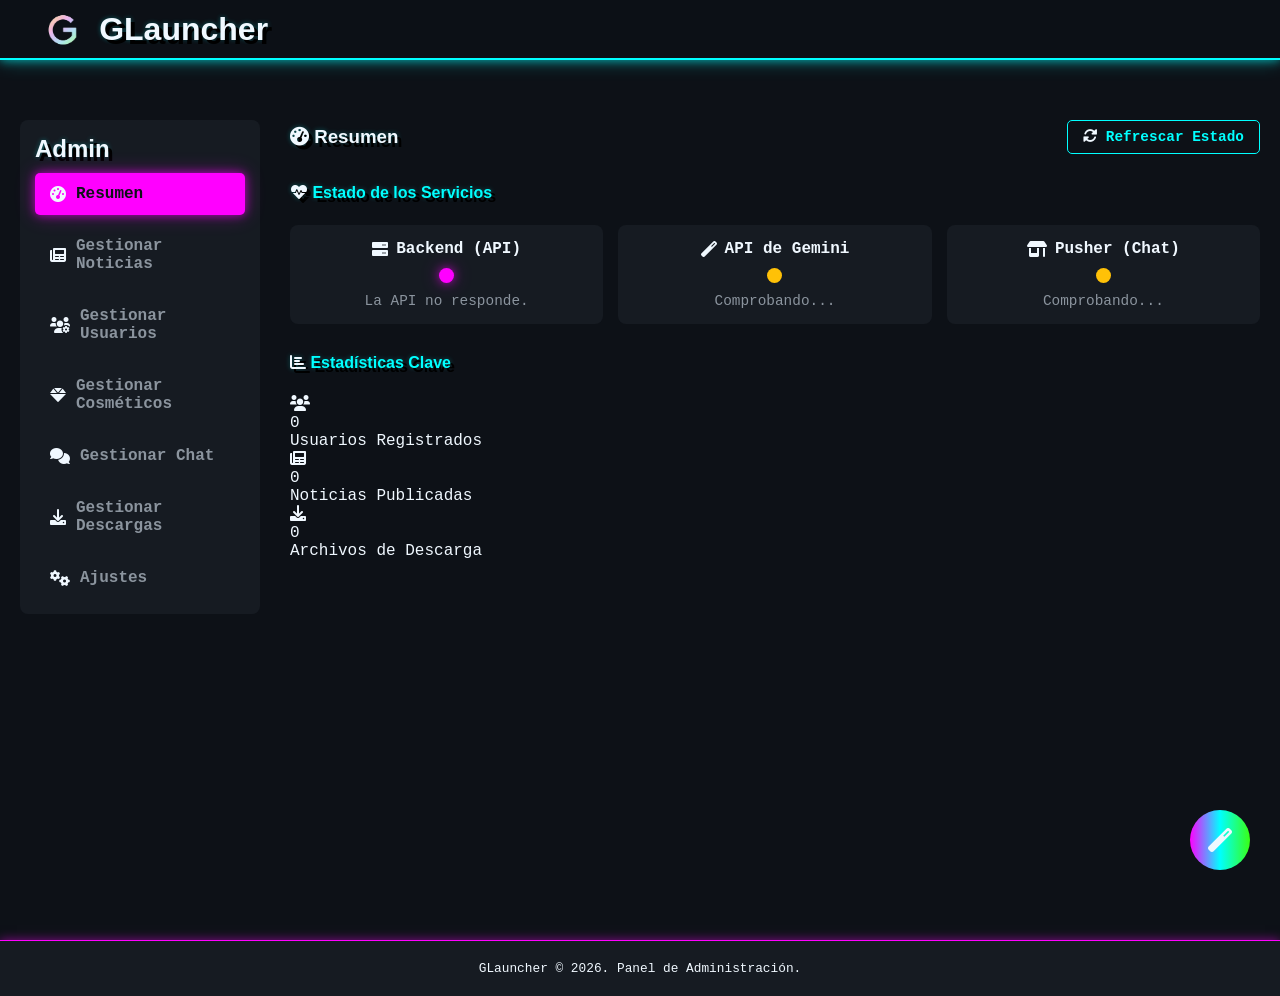
==== commit 34a3234b: "Update 4.4" ====
--- a/admin.html
+++ b/admin.html
@@ -8,7 +8,7 @@
     <link rel="stylesheet" href="css/admin-styles.css">
     <link rel="stylesheet" href="https://cdnjs.cloudflare.com/ajax/libs/font-awesome/6.0.0-beta3/css/all.min.css">
     <script type="module" src="https://cdn.jsdelivr.net/npm/emoji-picker-element@^1/index.js"></script>
-    <link rel="icon" type="image/png" href="images/GLauncher logo.png">
+    <link rel="icon" type="image/png" href="images/favicon.png">
 </head>
 <body>
     <!-- Spinner de Carga, Notificaciones y Pantalla Offline -->
@@ -32,7 +32,7 @@
 
     <header class="header">
         <div class="logo-container">
-            <img src="images/GLauncher logo.png" alt="Logo de GLauncher" class="logo">
+            <img src="images/favicon.png" alt="Logo de GLauncher" class="logo">
             <h1>GLauncher</h1>
         </div>
         <nav id="admin-nav" class.="auth-buttons" style="display: none;">
